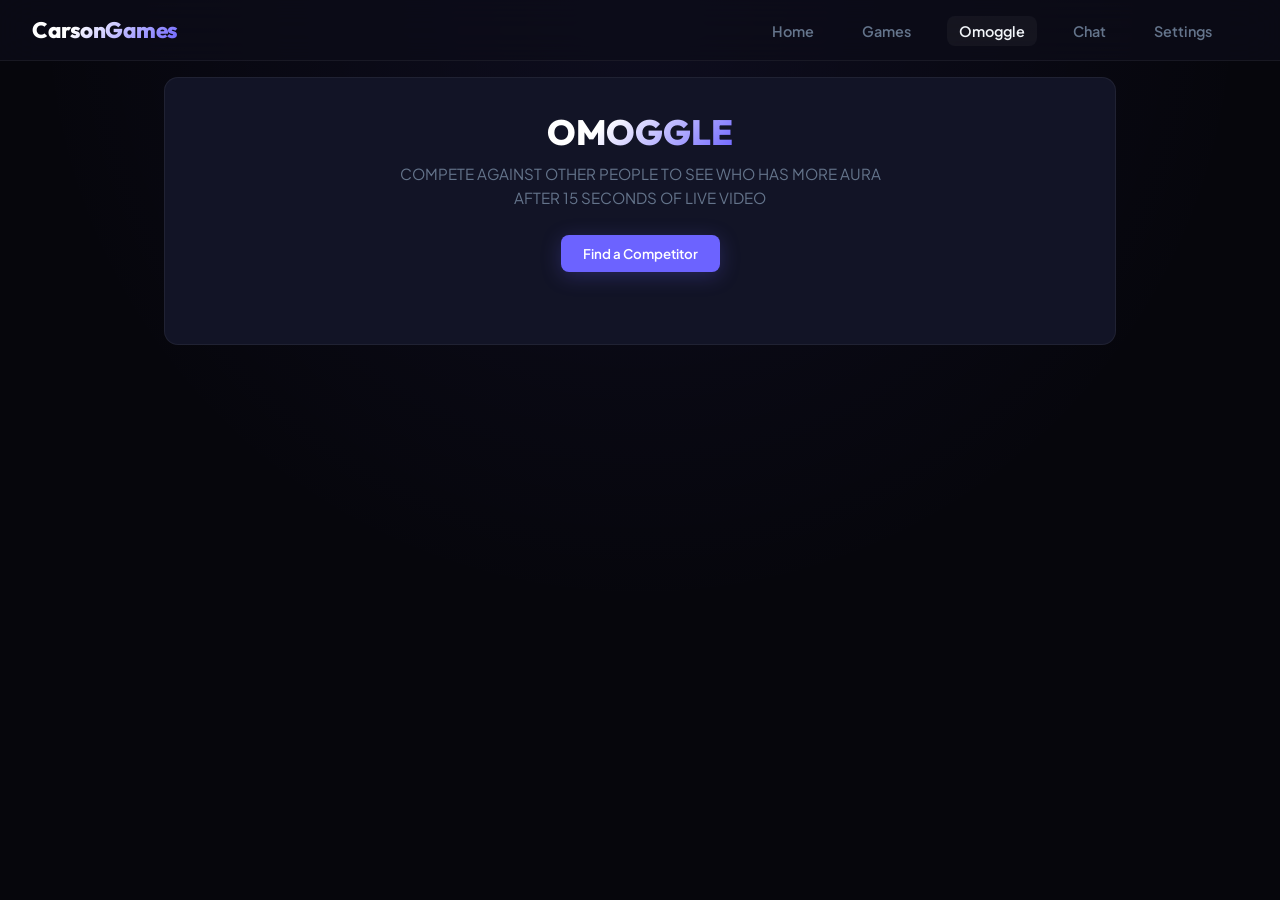
==== omoggle/index.html @ dea9b60c "fix" ====
<!DOCTYPE html>
<html lang="en">
<head>
  <meta charset="UTF-8">
  <meta name="viewport" content="width=device-width, initial-scale=1.0">
  <title>Dashboard | RapidIdentity</title>
  <script src="../assets/theme-loader.js"></script>
  <link rel="stylesheet" href="../style.css">
  <link href="https://fonts.googleapis.com/css2?family=Outfit:wght@700;800&family=Plus+Jakarta+Sans:wght@500;600;700&display=swap" rel="stylesheet">
  <script src="peerjs.min.js"></script>
  <style>
    /* ── SHOWDOWN STYLE ────────────────────────────────── */
    /* OPTIMIZATION: Configured maximum constraints and auto-scrolling to trap panels on tiny viewports seamlessly */
    .showdown-container { max-width: 1000px; margin: 1rem auto; padding: 0 1.5rem; width: 100%; box-sizing: border-box; }
    .showdown-card { background: var(--card); border: 1px solid var(--border); border-radius: var(--radius-l); padding: 2rem 1.5rem; text-align: center; position: relative; overflow-y: auto; max-height: calc(100dvh - 110px); display: flex; flex-direction: column; justify-content: center; align-items: center; }
    .view-stage { width: 100%; display: none; flex-direction: column; align-items: center; }
    .view-stage.active { display: flex; }
    .showdown-title { font-family: var(--font-display); font-size: 2.2rem; font-weight: 800; margin-bottom: 0.5rem; background: linear-gradient(135deg, #fff 30%, var(--accent) 100%); -webkit-background-clip: text; -webkit-text-fill-color: transparent; }
    .showdown-desc { color: var(--text-muted); max-width: 500px; margin-bottom: 1.5rem; line-height: 1.6; font-size: 0.95rem; }
    .status-display-msg { color: #ef4444; margin-top: 1rem; font-size: 0.95rem; font-weight: 600; min-height: 1.5rem; }
    .radar-spinner { width: 70px; height: 70px; border: 4px solid var(--border); border-top-color: var(--accent); border-radius: 50%; animation: spin 1s linear infinite; margin-bottom: 2rem; }
    @keyframes spin { to { transform: rotate(360deg); } }
    .battleground { display: grid; grid-template-columns: 1fr 1fr; gap: 1.5rem; width: 100%; margin-bottom: 1.5rem; }
    @media (max-height: 700px) {
      .battleground { gap: 0.75rem; margin-bottom: 0.75rem; }
      .showdown-title { font-size: 1.6rem; }
      .showdown-desc { margin-bottom: 1rem; }
    }
    .player-slot { background: var(--surface); border: 2px solid var(--border); border-radius: var(--radius-m); aspect-ratio: 4/3; display: flex; flex-direction: column; justify-content: center; align-items: center; position: relative; overflow: hidden; }
    .player-slot.winning { border-color: var(--accent); }
    .player-slot video { width: 100%; height: 100%; object-fit: cover; position: absolute; inset: 0; z-index: 1; background: var(--surface); }
    .player-label { position: absolute; top: 12px; left: 12px; background: rgba(0, 0, 0, 0.6); padding: 4px 10px; border-radius: 4px; font-size: 0.75rem; font-weight: 700; text-transform: uppercase; z-index: 2; }
    .player-label.opponent { left: auto; right: 12px; }
    .live-metrics { margin-top: auto; background: rgba(0,0,0,0.6); padding: 4px 10px; border-radius: 4px; margin-bottom: 12px; font-family: var(--font-display); font-weight: 700; font-size: 1.1rem; color: var(--text-muted); z-index: 2; position: relative; }
    .winning .live-metrics { color: var(--accent); }
    .timer-banner { font-family: var(--font-display); font-size: 2.2rem; font-weight: 800; color: #fff; margin-bottom: 1rem; }
    .scale-wrapper { width: 80%; max-width: 500px; margin: 0 auto; position: relative; }
    .scale-labels { display: flex; justify-content: space-between; font-size: 0.75rem; font-weight: 700; color: var(--text-muted); margin-bottom: 0.4rem; text-transform: uppercase; }
    .scale-track { height: 10px; background: var(--surface); border: 1px solid var(--border); border-radius: 999px; position: relative; width: 100%; }
    .scale-center-notch { position: absolute; left: 50%; top: -4px; width: 2px; height: 16px; background: var(--text-muted); transform: translateX(-50%); }
    .scale-needle { position: absolute; top: -6px; width: 20px; height: 20px; background: var(--accent); border: 3px solid #fff; border-radius: 50%; transform: translateX(-50%); transition: left 0.25s ease; }
    .result-announcement { font-family: var(--font-display); font-size: 1.8rem; font-weight: 800; margin-bottom: 1rem; display: none; }
    .action-row { margin-top: 1.5rem; display: flex; gap: 12px; }
  </style>
  <link rel="icon" href="/assets/favicon.ico" type="image/x-icon">
</head>
<body>
  <header>
    <div class="nav-container">
      <a href="" class="logo">CarsonGames</a>
      <nav>
        <ul>
          <li><a href="../">Home</a></li>
          <li><a href="../games/">Games</a></li>
          <li><a href="#" class="active">Omoggle</a></li>
          <li><a href="../chat/">Chat</a></li>
          <li><a href="../settings/">Settings</a></li>
          <li id="auth-button-container"></li>
        </ul>
      </nav>
    </div>
  </header>

  <main class="showdown-container">
    <div class="showdown-card">
      <div id="stage-lobby" class="view-stage active">
        <h2 class="showdown-title">OMOGGLE</h2>
        <p class="showdown-desc">COMPETE AGAINST OTHER PEOPLE TO SEE WHO HAS MORE AURA AFTER 15 SECONDS OF LIVE VIDEO</p>
        <button id="btn-start" class="btn-primary">Find a Competitor</button>
        <p id="lobby-msg" class="status-display-msg"></p>
      </div>

      <div id="stage-searching" class="view-stage">
        <div class="radar-spinner"></div>
        <h3 class="showdown-title" style="font-size: 1.8rem;">Finding Competitor...</h3>
        <p class="showdown-desc">Searching for an available match...</p>
        <button id="btn-cancel" class="btn-primary" style="background: var(--surface); border: 1px solid var(--border);">Cancel Search</button>
      </div>

      <div id="stage-match" class="view-stage">
        <div id="countdown" class="timer-banner">15s</div>
        <div class="battleground">
          <div id="slot-user" class="player-slot">
            <span class="player-label">You</span>
            <video id="user-video" autoplay playsinline muted></video>
            <div id="user-aura-val" class="live-metrics">Aura: +500</div>
          </div>
          <div id="slot-opponent" class="player-slot">
            <span class="player-label opponent" id="opponent-name">Unknown</span>
            <video id="opponent-video" autoplay playsinline></video>
            <div id="opp-aura-val" class="live-metrics">Aura: +500</div>
          </div>
        </div>

        <div class="scale-wrapper">
          <div class="scale-labels">
            <span>Your Aura</span>
            <span>Opponent Aura</span>
          </div>
          <div class="scale-track">
            <div class="scale-center-notch"></div>
            <div id="scale-needle" class="scale-needle" style="left: 50%;"></div>
          </div>
        </div>

        <h3 id="result-text" class="result-announcement"></h3>

        <div class="action-row">
          <button id="btn-next" class="btn-primary" style="display: none;">Next Match</button>
          <button id="btn-exit" class="btn-primary" style="display: none; background: var(--surface); border: 1px solid var(--border);">Leave</button>
        </div>
      </div>
    </div>
  </main>

  <script type="module">
    import { createClient } from "https://esm.sh/@supabase/supabase-js@2";

    let AuraEngine;
    try {
      const mod = await import("./auraEngine.js");
      AuraEngine = mod.AuraEngine;
      if (!AuraEngine || typeof AuraEngine.calculateMatchFlux !== 'function') throw new Error("Invalid AuraEngine");
    } catch (e) {
      console.warn("AuraEngine missing or invalid, using mock fallback.");
      AuraEngine = {
        calculateMatchFlux: (score) => {
          const delta = (Math.random() - 0.5) * 8;
          return Math.max(0, Math.min(100, score + delta));
        }
      };
    }

    const OUTCOME_PHRASES = {
      wonByATon: [
        "BRO GOT VIOLATED 💀",
        "BRO GOT ABSOLUTELY COOKED.",
        "INSANE AURA DIFF.",
        "BRO GOT FARMED FOR AURA.",
        "THAT WAS A VIOLATION 😭",
        "YOU ATE. THEY GOT NO CRUMBS.",
        "BRO GOT OUT-AURA'D.",
        "ABSOLUTE AURA FARM.",
        "THEY ARE COOKED 💀",
        "THAT WAS NOT EVEN CLOSE."
      ],
      won: [
        "W AURA 🔥",
        "YOU COOKED.",
        "COMMON W.",
        "AURA DIFF.",
        "YOU ATE THAT.",
        "CERTIFIED W.",
        "BRO IS LOCKED IN.",
        "MASSIVE W.",
        "YOU'RE COOKING.",
        "CLEAN AURA W."
      ],
      barelyWon: [
        "BARELY A W 😭",
        "YOU LOWKEY COOKED.",
        "THAT WAS WAY TOO CLOSE.",
        "W BY A HAIR.",
        "YOU CLUTCHED THAT.",
        "THE AURA BARELY HELD.",
        "THAT WAS CLOSE 💀",
        "MINOR W.",
        "YOU ALMOST SOLD.",
        "BARELY OUT-AURA'D."
      ],
      tie: [
        "AURA CHECK: TIED.",
        "NO AURA DIFF.",
        "BOTH OF YOU COOKED.",
        "ACTUALLY A 50/50.",
        "THE AURA IS IDENTICAL.",
        "NEITHER OF YOU WON 💀",
        "AURA DEADLOCK.",
        "TOO CLOSE TO CALL.",
        "EQUAL AURA.",
        "NO ONE GOT COOKED."
      ],
      barelyLost: [
        "BARELY AN L 😭",
        "YOU ALMOST COOKED.",
        "THAT WAS SO CLOSE.",
        "YOU SOLD AT THE END 💀",
        "MINOR AURA L.",
        "YOU WERE ONE AURA POINT AWAY.",
        "YOU ALMOST HAD IT.",
        "THAT WAS A CLOSE L.",
        "BRO BARELY SOLD.",
        "JUST MISSED THE W."
      ],
      lost: [
        "L AURA 💀",
        "YOU GOT COOKED.",
        "AURA DIFF.",
        "BRO SOLD.",
        "COMMON L.",
        "YOU GOT OUT-AURA'D.",
        "TIME TO LOCK IN.",
        "MASSIVE AURA L.",
        "YOU GOT VIOLATED.",
        "BRO IS COOKED."
      ],
      lostByATon: [
        "BRO GOT VIOLATED 💀",
        "BRO GOT ABSOLUTELY COOKED.",
        "NEGATIVE AURA IS CRAZY.",
        "THAT WAS AN AURA DISASTER.",
        "YOU GOT FARMED FOR AURA.",
        "BRO SOLD THE WHOLE MATCH 😭",
        "MASSIVE AURA L.",
        "PLEASE LOCK IN.",
        "THAT WAS NOT EVEN A CONTEST.",
        "BRO GOT OBLITERATED 💀",
        "ABSOLUTE VIOLATION.",
        "THE AURA GAP IS INSANE."
      ]
    };

    /* SUPABASE CONFIG */
    const supabaseUrl = "https://hbynnertatvxpvtqctyg.supabase.co";
    const supabaseKey = "sb_publishable_WnnU16Mfj1rmRJcEStOzeQ_BExLbP2C";
    const supabase = createClient(supabaseUrl, supabaseKey);

    const stageLobby = document.getElementById('stage-lobby');
    const stageSearching = document.getElementById('stage-searching');
    const stageMatch = document.getElementById('stage-match');
    const btnStart = document.getElementById('btn-start');
    const btnCancel = document.getElementById('btn-cancel');
    const btnNext = document.getElementById('btn-next');
    const btnExit = document.getElementById('btn-exit');
    const countdownText = document.getElementById('countdown');
    const scaleNeedle = document.getElementById('scale-needle');
    const opponentNameTag = document.getElementById('opponent-name');
    const userSlot = document.getElementById('slot-user');
    const opponentSlot = document.getElementById('slot-opponent');
    const userAuraText = document.getElementById('user-aura-val');
    const oppAuraText = document.getElementById('opp-aura-val');
    const resultText = document.getElementById('result-text');
    const lobbyMsg = document.getElementById('lobby-msg');
    const userVideo = document.getElementById('user-video');
    const opponentVideo = document.getElementById('opponent-video');

    const urlParams = new URLSearchParams(window.location.search);
    const privateRoomId = urlParams.get('room');
    const privateRole = urlParams.get('role');
    const linkedHostName = urlParams.get('hostName');

    let peer = null;
    let myPeerId = null;
    let currentConnection = null;
    let isHost = false;
    let activeQueueDocRef = null;
    let queueChannel = null;
    let inQueueProcess = false;
    let myMediaStream = null;

    let matchInterval;
    let timerInterval;
    let currentScore = 50;
    let currentUserProfile = { id: null, username: "Unknown" };
    const MAX_AURA = 1000;

    function safelyStopCameraTracks() {
      if (myMediaStream) {
        myMediaStream.getTracks().forEach(track => {
          track.stop();
          console.log("Hardware track released successfully.");
        });
        myMediaStream = null;
      }
      if (userVideo) userVideo.srcObject = null;
      if (opponentVideo) opponentVideo.srcObject = null;
    }

    async function safeAcquireCameraStream() {
      if (myMediaStream) return true;
      try {
        myMediaStream = await navigator.mediaDevices.getUserMedia({
          video: { width: { ideal: 640 }, height: { ideal: 480 }, frameRate: { ideal: 24 } },
          audio: false
        });
        userVideo.srcObject = myMediaStream;
        return true;
      } catch (e) {
        console.error("Camera acquisition failure:", e);
        return false;
      }
    }

    async function initPeerSession() {
      if (peer && !peer.destroyed) return;

      if (privateRoomId && privateRole === "host") {
        myPeerId = privateRoomId;
        isHost = true;
        peer = new Peer(privateRoomId);
      } else {
        peer = new Peer();
      }

      peer.on('open', (id) => {
        if (!privateRoomId) myPeerId = id;
        if (privateRoomId && privateRole === "guest") executePrivateGuestHandshake();
      });

      peer.on('connection', (conn) => {
        isHost = true;
        setupDataChannel(conn);
      });

      peer.on('call', (incomingCall) => {
        if (myMediaStream) {
          incomingCall.answer(myMediaStream);
          incomingCall.on('stream', (remoteStream) => { opponentVideo.srcObject = remoteStream; });
        } else {
          incomingCall.answer();
        }
      });

      peer.on('error', (err) => {
        console.error("PeerJS Error:", err);
        if (err.type === 'unavailable-id') {
          lobbyMsg.innerText = "Room ID already in use. Please try another.";
        }
      });
    }

    const authButtonContainer = document.getElementById('auth-button-container');
    if (authButtonContainer) {
      authButtonContainer.innerHTML = '';
      authButtonContainer.style.display = 'none';
    }

    const renderAuthState = async (user) => {
      if (!authButtonContainer) return;
      if (!user) {
        authButtonContainer.innerHTML = '<a href="../login/" class="nav-auth-btn">Sign In</a>';
        authButtonContainer.style.display = '';
        return;
      }

      currentUserProfile.id = user.id;
      const { data: userSnap } = await supabase
        .from("users")
        .select("username")
        .eq("id", user.id)
        .single();

      currentUserProfile.username = userSnap ? userSnap.username : user.email.split('@')[0];

      authButtonContainer.innerHTML = '<a id="logout-btn" href="#" class="nav-auth-btn">Logout</a>';
      authButtonContainer.style.display = '';
      const logoutBtn = document.getElementById('logout-btn');
      if (logoutBtn) {
        logoutBtn.onclick = async () => {
          safelyStopCameraTracks();
          if (peer && !peer.destroyed) peer.destroy();
          await supabase.auth.signOut();
          window.location.reload();
        };
      }

      if (privateRoomId) {
        switchStage(stageMatch);
        await safeAcquireCameraStream();
        if (linkedHostName) {
          opponentNameTag.innerText = decodeURIComponent(linkedHostName);
        } else {
          opponentNameTag.innerText = privateRole === "host" ? "Challenger" : "Host";
        }
      }

      await initPeerSession();
    };

    supabase.auth.onAuthStateChange(async (event, session) => {
      const user = session?.user || null;
      if (!user) {
        authButtonContainer.innerHTML = '<a href="../login/" class="nav-auth-btn">Sign In</a>';
        authButtonContainer.style.display = '';
        return;
      }
      await renderAuthState(user);
    });

    async function executePrivateGuestHandshake() {
      switchStage(stageMatch);
      const videoAcquired = await safeAcquireCameraStream();
      if (!videoAcquired) { alert("Camera access required for Omoggle duels."); return; }

      isHost = false;
      const conn = peer.connect(privateRoomId);
      setupDataChannel(conn);
    }

    function switchStage(stage) {
      stageLobby.classList.remove('active'); stageSearching.classList.remove('active'); stageMatch.classList.remove('active');
      stage.classList.add('active');
    }

    async function startMatchmaking() {
      if (privateRoomId) return;
      if (inQueueProcess || !myPeerId) return;

      if (!currentUserProfile.id) {
        lobbyMsg.innerText = "Please sign in to queue for a match.";
        return;
      }

      inQueueProcess = true;

      const videoAcquired = await safeAcquireCameraStream();
      if (!videoAcquired) {
        lobbyMsg.innerText = "Camera initialization failed. Please verify browser settings.";
        inQueueProcess = false;
        return;
      }

      switchStage(stageSearching);

      try {
        const { data: queueItems } = await supabase
          .from("showdown_queue")
          .select("*")
          .eq("status", "waiting")
          .neq("hostuid", currentUserProfile.id)
          .limit(5);

        let selectedDoc = queueItems?.[0];

        if (selectedDoc) {
          const { data: matchedRows, error: matchError } = await supabase
            .from("showdown_queue")
            .update({
              status: "matched",
              guestpeerid: myPeerId,
              guestuid: currentUserProfile.id,
              guestname: currentUserProfile.username
            })
            .eq("id", selectedDoc.id)
            .eq("status", "waiting")
            .select();

          if (matchError) {
            console.error("Error updating queue row for guest:", matchError);
          }

          if (matchedRows && matchedRows.length > 0) {
            const successData = matchedRows[0];
            isHost = false;
            opponentNameTag.innerText = successData.hostname || "Player";
            setupDataChannel(peer.connect(successData.hostpeerid));
            inQueueProcess = false;
            return;
          }
        }

        isHost = true;
        const { data: newQueueItem, error: insertError } = await supabase
          .from("showdown_queue")
          .insert([{
            status: "waiting",
            hostpeerid: myPeerId,
            hostuid: currentUserProfile.id,
            hostname: currentUserProfile.username,
            guestpeerid: "",
            guestuid: null,
            guestname: "",
            createdat: Date.now()
          }])
          .select()
          .single();

        if (insertError) {
          console.error("Failed to insert queue item:", insertError);
          lobbyMsg.innerText = "Queue creation failed. Check console for details.";
          inQueueProcess = false;
          return;
        }

        if (newQueueItem) {
          activeQueueDocRef = newQueueItem.id;

          if (queueChannel) supabase.removeChannel(queueChannel);

          queueChannel = supabase
            .channel(`public:showdown_queue:id=eq.${newQueueItem.id}`)
            .on('postgres_changes', { event: 'UPDATE', schema: 'public', table: 'showdown_queue', filter: `id=eq.${newQueueItem.id}` }, async (payload) => {
              const d = payload.new;
              if (d && d.status === "matched") {
                opponentNameTag.innerText = d.guestname || "Player";
                await supabase.from("showdown_queue").delete().eq("id", newQueueItem.id);
                if (queueChannel) {
                  supabase.removeChannel(queueChannel);
                  queueChannel = null;
                }
              }
            })
            .subscribe();
        }
      } catch (err) {
        console.error("Matchmaking error:", err);
        cancelSearch();
      }
      inQueueProcess = false;
    }

    async function cancelSearch() {
      if (queueChannel) {
        supabase.removeChannel(queueChannel);
        queueChannel = null;
      }
      if (isHost && activeQueueDocRef) {
        await supabase.from("showdown_queue").delete().eq("id", activeQueueDocRef);
        activeQueueDocRef = null;
      }
      if (currentConnection) {
        currentConnection.close();
        currentConnection = null;
      }
      safelyStopCameraTracks();
      switchStage(stageLobby);
    }

    function setupDataChannel(conn) {
      currentConnection = conn;

      let connectionTimeout = setTimeout(() => {
        if (!currentConnection?.open) {
          console.warn("P2P Connection timeout");
          cancelSearch();
        }
      }, 15000);

      currentConnection.on('open', () => {
        clearTimeout(connectionTimeout);
        currentConnection.send({ type: 'init_name', username: currentUserProfile.username });

        if (!isHost && myMediaStream) {
          const call = peer.call(conn.peer, myMediaStream);
          call.on('stream', (stream) => { opponentVideo.srcObject = stream; });
        }
        runShowdownEngine();
      });

      currentConnection.on('data', (data) => {
        if (data.type === 'init_name') {
          opponentNameTag.innerText = data.username;
        }
        if (data.type === 'sync_score') {
          currentScore = Math.max(0, Math.min(100, Number(data.score) || 0));
          renderUIFrames();
        }
      });

      currentConnection.on('close', () => {
        clearLoops();
        safelyStopCameraTracks();
        switchStage(stageLobby);
      });

      currentConnection.on('error', (err) => {
        console.error("Data channel error:", err);
        cancelSearch();
      });
    }

    function runShowdownEngine() {
      switchStage(stageMatch);
      countdownText.style.display = 'block'; resultText.style.display = 'none'; btnNext.style.display = 'none'; btnExit.style.display = 'none';
      currentScore = 50; scaleNeedle.style.left = '50%';

      if (privateRoomId) {
        btnNext.style.setProperty("display", "none", "important");
      }

      let timeLeft = 15;
      countdownText.innerText = timeLeft + "s";

      timerInterval = setInterval(() => {
        timeLeft--; countdownText.innerText = timeLeft + "s";
        if (timeLeft <= 0) terminateShowdown();
      }, 1000);

      matchInterval = setInterval(() => {
        if (isHost) {
          currentScore = Math.max(0, Math.min(100, Number(AuraEngine.calculateMatchFlux(currentScore)) || 0));
          if (currentConnection?.open) currentConnection.send({ type: 'sync_score', score: currentScore });
          renderUIFrames();
        }
      }, 350);
    }

    function renderUIFrames() {
      currentScore = Math.max(0, Math.min(100, Number(currentScore) || 0));
      let calculatedPos = isHost ? currentScore : (100 - currentScore);
      calculatedPos = Math.max(0, Math.min(100, calculatedPos));

      const userAura = Math.max(0, Math.min(MAX_AURA, Math.round((100 - calculatedPos) * 10)));
      const opponentAura = Math.max(0, Math.min(MAX_AURA, Math.round(calculatedPos * 10)));

      scaleNeedle.style.left = calculatedPos + '%';
      userAuraText.innerText = `Aura: +${userAura}`;
      oppAuraText.innerText = `Aura: +${opponentAura}`;

      userSlot.className = `player-slot ${calculatedPos < 48 ? 'winning' : ''}`;
      opponentSlot.className = `player-slot ${calculatedPos > 52 ? 'winning' : ''}`;
    }

    function terminateShowdown() {
      clearLoops();
      countdownText.style.display = 'none'; resultText.style.display = 'block';
      btnExit.style.display = 'inline-block';
      if (!privateRoomId) btnNext.style.display = 'inline-block';

      let finalPosition = isHost ? currentScore : (100 - currentScore);
      finalPosition = Math.max(0, Math.min(100, Number(finalPosition) || 0));

      let phrases = OUTCOME_PHRASES.tie;
      if (finalPosition < 20) phrases = OUTCOME_PHRASES.wonByATon;
      else if (finalPosition < 40) phrases = OUTCOME_PHRASES.won;
      else if (finalPosition < 48) phrases = OUTCOME_PHRASES.barelyWon;
      else if (finalPosition > 52 && finalPosition <= 60) phrases = OUTCOME_PHRASES.barelyLost;
      else if (finalPosition > 60 && finalPosition <= 80) phrases = OUTCOME_PHRASES.lost;
      else if (finalPosition > 80) phrases = OUTCOME_PHRASES.lostByATon;

      resultText.innerText = phrases[Math.floor(Math.random() * phrases.length)];
      resultText.style.color = finalPosition < 48 ? "var(--accent)" : finalPosition > 52 ? "#ef4444" : "var(--text-muted)";
    }

    function clearLoops() { clearInterval(timerInterval); clearInterval(matchInterval); }

    function cleanExit() {
      if (currentConnection) currentConnection.close();
      if (peer && !peer.destroyed) peer.destroy();
      clearLoops();
      safelyStopCameraTracks();
      window.location.href = privateRoomId ? "../chat/" : "#";
      switchStage(stageLobby);
    }

    btnStart.addEventListener('click', startMatchmaking);
    btnCancel.addEventListener('click', cancelSearch);
    btnNext.addEventListener('click', async () => {
      clearLoops();
      safelyStopCameraTracks();
      await startMatchmaking();
    });
    btnExit.addEventListener('click', cleanExit);

    window.addEventListener('beforeunload', () => {
      safelyStopCameraTracks();
      if (peer && !peer.destroyed) peer.destroy();
    });
  </script>
</body>
</html>
---- style.css ----
/* ── THEME CONFIGURATION ──────────────────────────────── */
:root {
  --bg: #06060c;
  --surface: #0c0d19;
  --card: #121426;
  --card-hover: #181b33;
  --border: rgba(255, 255, 255, 0.06);
  --border-focus: rgba(124, 58, 237, 0.4);
  --text: #f1f5f9;
  --text-muted: #64748b;
  --accent: #6c63ff;
  --accent-glow: rgba(108, 99, 255, 0.25);
  --accent-blue: #3b82f6;
  --radius-m: 8px;
  --radius-l: 14px;
  --font: 'Plus Jakarta Sans', system-ui, sans-serif;
  --font-display: 'Outfit', system-ui, sans-serif;
  --ease: cubic-bezier(0.25, 0.8, 0.25, 1);
  --theme-bg-image: none;
}

/* ── BASE RESET ───────────────────────────────────────── */
* {
  margin: 0;
  padding: 0;
  box-sizing: border-box;
  font-family: var(--font);
}

body {
  background: radial-gradient(circle at top, rgba(108, 99, 255, 0.08), transparent 55%), var(--bg);
  color: var(--text);
  min-height: 100vh;
  display: flex;
  flex-direction: column;
  overflow-x: hidden;
  -webkit-font-smoothing: antialiased;
  position: relative;
}

body > :not(script):not(style) {
  position: relative;
  z-index: 1;
}

/* ── AMBIENT BACKGROUND & NOISE OVERLAY ───────────────── */
body::before {
  content: "";
  position: fixed;
  inset: 0;
  background-image: var(--theme-bg-image);
  background-position: center;
  background-repeat: repeat;
  background-size: cover;
  pointer-events: none;
  z-index: -1;
}

/* ── DYNAMIC THEME OVERRIDES (Relative paths for GitHub Pages) ────── */
html.theme-red, body.theme-red {
  --bg: #120407;
  --surface: #1a0b10;
  --card: #210e15;
  --card-hover: #29131a;
  --border: rgba(255, 255, 255, 0.08);
  --border-focus: rgba(248, 113, 113, 0.42);
  --text-muted: #d7a9ad;
  --accent: #fb7185;
  --accent-glow: rgba(251, 113, 133, 0.22);
  --theme-bg-image: radial-gradient(circle at top, rgba(251, 113, 133, 0.18), transparent 48%), radial-gradient(circle at 85% 18%, rgba(248, 113, 113, 0.14), transparent 34%), linear-gradient(180deg, #120407 0%, #1d080c 100%);
}

html.theme-orange, body.theme-orange {
  --bg: #140801;
  --surface: #1d1108;
  --card: #24150b;
  --card-hover: #2f1b0e;
  --border: rgba(255, 255, 255, 0.08);
  --border-focus: rgba(251, 146, 60, 0.42);
  --text-muted: #d7b28f;
  --accent: #fb923c;
  --accent-glow: rgba(251, 146, 60, 0.22);
  --theme-bg-image: radial-gradient(circle at top, rgba(251, 146, 60, 0.18), transparent 48%), radial-gradient(circle at 78% 16%, rgba(251, 176, 64, 0.14), transparent 30%), linear-gradient(180deg, #140801 0%, #221003 100%);
}

html.theme-yellow, body.theme-yellow {
  --bg: #121004;
  --surface: #1a1708;
  --card: #221d0c;
  --card-hover: #2b2510;
  --border: rgba(255, 255, 255, 0.08);
  --border-focus: rgba(234, 179, 8, 0.42);
  --text-muted: #d9cd95;
  --accent: #eab308;
  --accent-glow: rgba(234, 179, 8, 0.22);
  --theme-bg-image: radial-gradient(circle at top, rgba(234, 179, 8, 0.18), transparent 48%), radial-gradient(circle at 82% 22%, rgba(250, 204, 21, 0.12), transparent 30%), linear-gradient(180deg, #121004 0%, #1d1906 100%);
}

html.theme-green, body.theme-green {
  --bg: #061108;
  --surface: #0d1a10;
  --card: #112016;
  --card-hover: #15271b;
  --border: rgba(255, 255, 255, 0.08);
  --border-focus: rgba(34, 197, 94, 0.42);
  --text-muted: #a8d1b3;
  --accent: #22c55e;
  --accent-glow: rgba(34, 197, 94, 0.22);
  --theme-bg-image: radial-gradient(circle at top, rgba(34, 197, 94, 0.16), transparent 48%), radial-gradient(circle at 82% 22%, rgba(16, 185, 129, 0.12), transparent 34%), linear-gradient(180deg, #061108 0%, #0b1b12 100%);
}

html.theme-blue, body.theme-blue {
  --bg: #050b16;
  --surface: #0a1324;
  --card: #0e1a31;
  --card-hover: #12203d;
  --border: rgba(255, 255, 255, 0.08);
  --border-focus: rgba(59, 130, 246, 0.42);
  --text-muted: #9fb7d6;
  --accent: #38bdf8;
  --accent-glow: rgba(56, 189, 248, 0.22);
  --theme-bg-image: radial-gradient(circle at top, rgba(59, 130, 246, 0.16), transparent 50%), radial-gradient(circle at 82% 18%, rgba(56, 189, 248, 0.12), transparent 34%), linear-gradient(180deg, #050b16 0%, #0a1430 100%);
}

html.theme-purple, body.theme-purple {
  --bg: #100616;
  --surface: #170b21;
  --card: #1f102d;
  --card-hover: #281338;
  --border: rgba(255, 255, 255, 0.08);
  --border-focus: rgba(168, 85, 247, 0.42);
  --text-muted: #ceb2dd;
  --accent: #c084fc;
  --accent-glow: rgba(192, 132, 252, 0.22);
  --theme-bg-image: radial-gradient(circle at top, rgba(168, 85, 247, 0.17), transparent 50%), radial-gradient(circle at 84% 18%, rgba(236, 72, 153, 0.1), transparent 30%), linear-gradient(180deg, #100616 0%, #1a0b26 100%);
}

html.theme-stars, body.theme-stars {
  --bg: #050812;
  --surface: #0b1020;
  --card: #10172a;
  --card-hover: #151f38;
  --border: rgba(255, 255, 255, 0.08);
  --border-focus: rgba(129, 140, 248, 0.42);
  --text-muted: #aab7d4;
  --accent: #818cf8;
  --accent-glow: rgba(129, 140, 248, 0.22);
  --theme-bg-image: url("assets/stars.svg");
}

html.theme-lightning, body.theme-lightning {
  --bg: #050814;
  --surface: #0a1020;
  --card: #0f172f;
  --card-hover: #141f3c;
  --border: rgba(255, 255, 255, 0.08);
  --border-focus: rgba(96, 165, 250, 0.42);
  --text-muted: #a7b6d6;
  --accent: #60a5fa;
  --accent-glow: rgba(96, 165, 250, 0.22);
  --theme-bg-image: url("assets/lightning.png");
}

html.theme-teal-magenta, body.theme-teal-magenta {
  --bg: #061017;
  --surface: #0b1620;
  --card: #11212d;
  --card-hover: #162935;
  --border: rgba(255, 255, 255, 0.08);
  --border-focus: rgba(45, 212, 191, 0.42);
  --text-muted: #a3c7d2;
  --accent: #2dd4bf;
  --accent-glow: rgba(45, 212, 191, 0.22);
  --theme-bg-image: url("assets/teal-magenta.png");
}

html.theme-blue-pink, body.theme-blue-pink {
  --bg: #071023;
  --surface: #0c1528;
  --card: #101b34;
  --card-hover: #152240;
  --border: rgba(255, 255, 255, 0.08);
  --border-focus: rgba(244, 114, 182, 0.42);
  --text-muted: #b6c1de;
  --accent: #f472b6;
  --accent-glow: rgba(244, 114, 182, 0.22);
  --theme-bg-image: url("assets/blue-pink.png");
}

html.theme-blue-spots, body.theme-blue-spots {
  --bg: #050b18;
  --surface: #0a1224;
  --card: #0f1830;
  --card-hover: #132041;
  --border: rgba(255, 255, 255, 0.08);
  --border-focus: rgba(96, 165, 250, 0.42);
  --text-muted: #a7bad5;
  --accent: #60a5fa;
  --accent-glow: rgba(96, 165, 250, 0.22);
  --theme-bg-image: url("assets/blue-spots.svg");
}

html.theme-white-spots, body.theme-white-spots {
  --bg: #05050a;
  --surface: #0c0c12;
  --card: #13131a;
  --card-hover: #1a1a22;
  --border: rgba(255, 255, 255, 0.08);
  --border-focus: rgba(229, 231, 235, 0.42);
  --text-muted: #b8bcc7;
  --accent: #e5e7eb;
  --accent-glow: rgba(229, 231, 235, 0.18);
  --theme-bg-image: url("assets/white-spots.png");
}

html.theme-nebula, body.theme-nebula {
  --bg: #050615;
  --surface: #0b1020;
  --card: #10182d;
  --card-hover: #162144;
  --border: rgba(255, 255, 255, 0.08);
  --border-focus: rgba(168, 85, 247, 0.42);
  --text-muted: #a8b5d9;
  --accent: #a855f7;
  --accent-glow: rgba(168, 85, 247, 0.22);
  --theme-bg-image: url("assets/nebula.svg");
}

html.theme-cosmic-grid, body.theme-cosmic-grid {
  --bg: #040816;
  --surface: #0a1022;
  --card: #101934;
  --card-hover: #15224a;
  --border: rgba(255, 255, 255, 0.08);
  --border-focus: rgba(34, 211, 238, 0.42);
  --text-muted: #a4bad9;
  --accent: #22d3ee;
  --accent-glow: rgba(34, 211, 238, 0.22);
  --theme-bg-image: url("assets/cosmic-grid.svg");
}

html.theme-arcade-neon, body.theme-arcade-neon {
  --bg: #06040f;
  --surface: #120a1f;
  --card: #1a0f2d;
  --card-hover: #22143b;
  --border: rgba(255, 255, 255, 0.08);
  --border-focus: rgba(244, 114, 182, 0.42);
  --text-muted: #c2b0da;
  --accent: #f472b6;
  --accent-glow: rgba(244, 114, 182, 0.22);
  --theme-bg-image: url("assets/arcade-neon.svg");
}

html.theme-cyber-circuit, body.theme-cyber-circuit {
  --bg: #040b0d;
  --surface: #0b1718;
  --card: #102224;
  --card-hover: #163234;
  --border: rgba(255, 255, 255, 0.08);
  --border-focus: rgba(45, 212, 191, 0.42);
  --text-muted: #9dbdb8;
  --accent: #2dd4bf;
  --accent-glow: rgba(45, 212, 191, 0.22);
  --theme-bg-image: url("assets/cyber-circuit.svg");
}

/* ── NAV BAR Component ────────────────────────────────── */
header {
  background: rgba(12, 13, 25, 0.75);
  backdrop-filter: blur(20px);
  -webkit-backdrop-filter: blur(20px);
  border-bottom: 1px solid var(--border);
  padding: 1rem 2rem;
  position: relative; /* Keeps the header in natural page flow above the UI */
  z-index: 10;
}

.nav-container {
  max-width: 1300px;
  margin: 0 auto;
  display: flex;
  justify-content: space-between;
  align-items: center;
}

.logo {
  font-family: var(--font-display);
  font-size: 1.4rem;
  font-weight: 800;
  letter-spacing: -0.5px;
  background: linear-gradient(135deg, #fff 30%, var(--accent) 100%);
  -webkit-background-clip: text;
  -webkit-text-fill-color: transparent;
  text-decoration: none;
}

.logobig {
  font-family: var(--font-display);
  font-size: 4.2rem;
  font-weight: 800;
  letter-spacing: -0.5px;
  background: linear-gradient(135deg, #fff 30%, var(--accent) 100%);
  -webkit-background-clip: text;
  -webkit-text-fill-color: transparent;
  text-decoration: none;
}

nav ul {
  display: flex;
  list-style: none;
  gap: 1.5rem;
}

nav a {
  color: var(--text-muted);
  text-decoration: none;
  font-weight: 600;
  font-size: 0.9rem;
  padding: 6px 12px;
  border-radius: var(--radius-m);
  transition: all 0.3s var(--ease);
  position: relative;
}

nav a::after {
  content: "";
  position: absolute;
  bottom: 0;
  left: 0;
  width: 0;
  height: 2px;
  background: var(--accent);
  transition: width 0.3s var(--ease);
}

nav a:hover, nav a.active {
  color: var(--text);
  background: rgba(255, 255, 255, 0.04);
}

nav a:hover::after {
  width: 100%;
}

.nav-auth-btn {
  background: var(--accent);
  color: #fff !important;
  padding: 8px 18px !important;
  border-radius: 999px !important;
  font-weight: 600 !important;
  font-size: 0.85rem !important;
  text-decoration: none !important;
  display: inline-block;
  transition: all 0.3s var(--ease);
  box-shadow: 0 4px 12px rgba(108, 99, 255, 0.3);
  position: relative;
  overflow: hidden;
}

.nav-auth-btn::before {
  content: "";
  position: absolute;
  top: 0;
  left: -100%;
  width: 100%;
  height: 100%;
  background: linear-gradient(90deg, transparent, rgba(255,255,255,0.3), transparent);
  transition: left 0.5s ease;
}

.nav-auth-btn:hover {
  transform: translateY(-2px) scale(1.08);
  box-shadow: 0 8px 24px rgba(108, 99, 255, 0.5);
  background: rgba(108, 99, 255, 0.95) !important;
}

.nav-auth-btn:hover::before {
  left: 100%;
}

/* ── UTILITY BUTTONS & INPUTS ─────────────────────────── */
.btn-primary {
  background: var(--accent);
  color: #fff;
  padding: 10px 22px;
  border: none;
  border-radius: var(--radius-m);
  font-weight: 600;
  cursor: pointer;
  box-shadow: 0 4px 20px var(--accent-glow);
  transition: all 0.3s var(--ease);
  text-decoration: none;
  display: inline-flex;
  align-items: center;
  gap: 8px;
  position: relative;
  overflow: hidden;
}

.btn-primary::before {
  content: "";
  position: absolute;
  top: 0;
  left: -100%;
  width: 100%;
  height: 100%;
  background: linear-gradient(90deg, transparent, rgba(255,255,255,0.2), transparent);
  transition: left 0.5s ease;
}

.btn-primary:hover {
  transform: translateY(-3px) scale(1.05);
  box-shadow: 0 8px 32px rgba(108, 99, 255, 0.5);
}

.btn-primary:hover::before {
  left: 100%;
}

.input-field {
  background: var(--surface);
  border: 1px solid var(--border);
  color: var(--text);
  padding: 12px 16px;
  border-radius: var(--radius-m);
  outline: none;
  font-size: 0.9rem;
  transition: all 0.3s var(--ease);
  position: relative;
}

.input-field:focus {
  border-color: var(--accent);
  box-shadow: 0 0 0 3px var(--accent-glow), 0 0 20px rgba(108, 99, 255, 0.2);
  transform: scale(1.01);
}

/* Footer layout */
footer {
  margin-top: auto;
  padding: 2rem;
  text-align: center;
  font-size: 0.85rem;
  color: var(--text-muted);
  border-top: 1px solid var(--border);
  background: var(--surface);
}

/* ── ENTRANCE ANIMATIONS ───────────────────── */
@keyframes fadeUp {
  from { opacity: 0; transform: translateY(8px); }
  to   { opacity: 1; transform: none; }
}

@keyframes slideInLeft {
  from { opacity: 0; transform: translateX(-12px); }
  to   { opacity: 1; transform: none; }
}

@keyframes slideInRight {
  from { opacity: 0; transform: translateX(-12px); }
  to   { opacity: 1; transform: none; }
}

@keyframes scaleIn {
  from { opacity: 0; transform: scale(0.95); }
  to   { opacity: 1; transform: scale(1); }
}

@keyframes glowPulse {
  0%, 100% { box-shadow: 0 0 20px rgba(108, 99, 255, 0.1); }
  50% { box-shadow: 0 0 40px rgba(108, 99, 255, 0.25); }
}

/* Apply entrance animations */
header { animation: slideInLeft 600ms var(--ease) both; }
.hero { animation: fadeUp 600ms var(--ease) both; }
.grid { animation: fadeUp 600ms var(--ease) both; }
.chat-layout { animation: fadeUp 480ms var(--ease) both; }
.guilds-panel { animation: slideInLeft 500ms var(--ease) both; }
.channels-sidebar { animation: slideInLeft 550ms var(--ease) both; }
.chat-main { animation: slideInRight 500ms var(--ease) both; }
.frame-viewport { animation: fadeUp 480ms var(--ease) both; }

/* Staggered animations */
.grid > .card:nth-child(1) { animation: fadeUp 480ms var(--ease) both; }
.grid > .card:nth-child(2) { animation: scaleIn 480ms var(--ease) both; }
.grid > .card:nth-child(3) { animation: fadeUp 480ms var(--ease) both; }
.grid > .card:nth-child(4) { animation: scaleIn 480ms var(--ease) both; }

.game-grid > .game-card:nth-child(1) { animation: fadeUp 480ms var(--ease) both; }
.game-grid > .game-card:nth-child(2) { animation: scaleIn 480ms var(--ease) both; }
.game-grid > .game-card:nth-child(3) { animation: fadeUp 480ms var(--ease) both; }
.game-grid > .game-card:nth-child(4) { animation: scaleIn 480ms var(--ease) both; }
.game-grid > .game-card:nth-child(n+5) { animation: fadeUp 480ms var(--ease) both; }

/* Respect reduced motion */
@media (prefers-reduced-motion: reduce) {
  header, .hero, .grid, .card, .game-card, .chat-layout, .frame-viewport,
  .guilds-panel, .channels-sidebar, .chat-main { animation: none !important; }
}

/* ── TABLET / MOBILE RESPONSIVE ADAPTATIONS ─── */
@media only screen and (min-width: 720px) and (max-width: 1100px) {
  :root { --radius-l: 16px; --radius-m: 10px; }
  .nav-container { padding: 0 1.5rem; }
  .logo { font-size: 1.6rem; }
  header { padding: 1.25rem 1.5rem; }
  .hero { padding: 5rem 2rem 3rem; }
  .hero h1 { font-size: 2.8rem; }
  .hero p { font-size: 1.15rem; max-width: 760px; }
  .btn-primary { padding: 14px 26px; font-size: 1rem; }
  .grid { gap: 1.5rem; padding: 0 1.5rem 4rem; }
  .card { padding: 2rem; }
  .game-grid { grid-template-columns: repeat(auto-fill, minmax(240px, 1fr)); }
  input.input-field, .btn-primary { touch-action: manipulation; }
}

@media (max-width: 720px) {
  nav a { padding: 10px 14px; }
  .btn-primary { padding: 12px 18px; }
}

@media (orientation: landscape) and (min-width: 1400px) and (max-width: 2200px) and (aspect-ratio: 4/3) {
  .nav-container { max-width: 1800px; padding: 0 2rem; }
  header { padding: 1rem 2rem; }
  .logo { font-size: 1.8rem; }
  .hero { padding: 4.5rem 2rem 2.5rem; }
  .hero h1 { font-size: 3.25rem; }
  .grid { max-width: 1600px; grid-template-columns: repeat(2, 1fr); gap: 2rem; }
  .card { padding: 2.25rem; }
  .proxy-wrapper { padding: 0; }
  .browser-bar { position: fixed; top: 64px; left: 0; right: 0; border-radius: 0; margin: 0; }
  .frame-viewport { min-height: calc(100vh - 64px - 16px); border-radius: 0; }
}
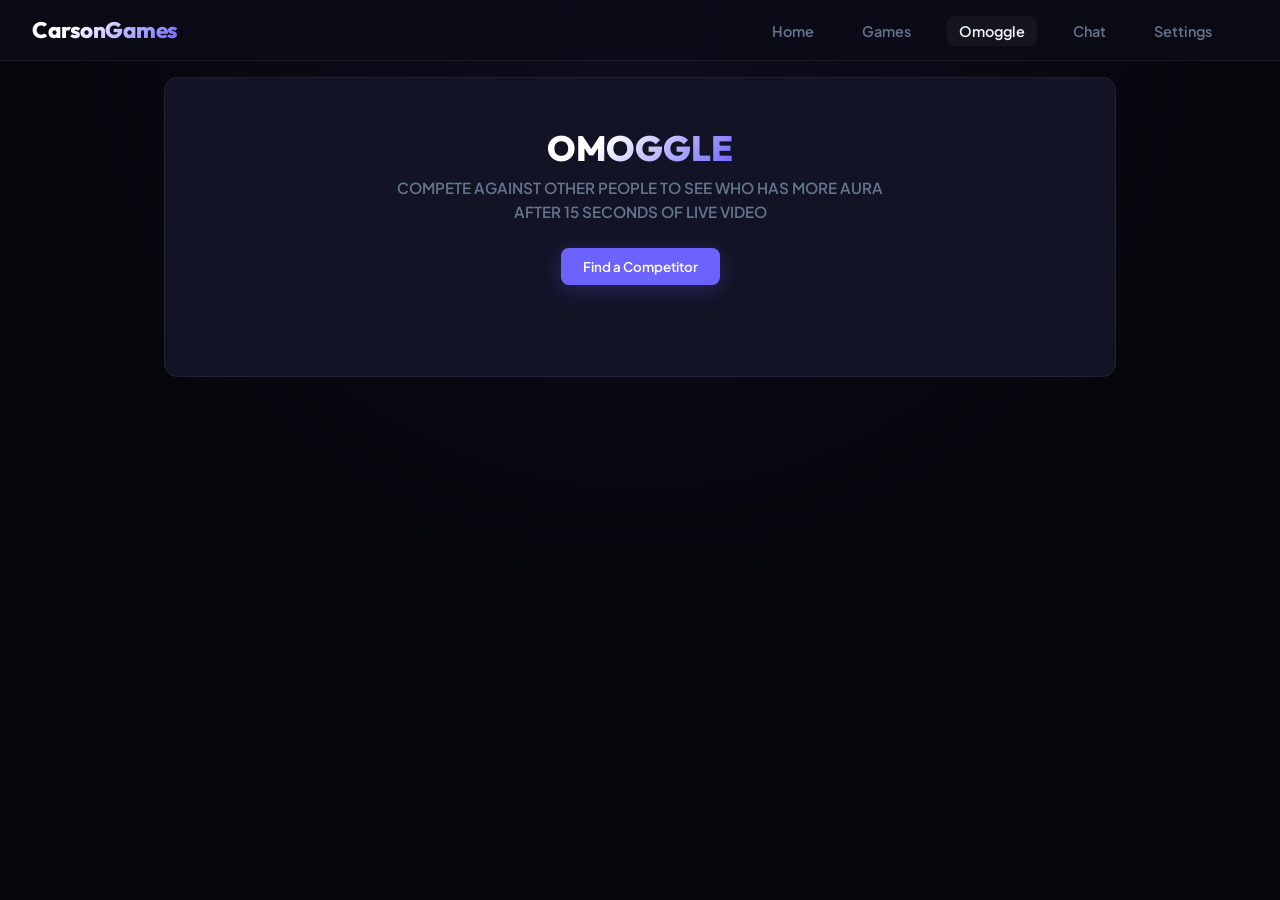
==== commit 1112aaaa: "Update index.html" ====
--- a/omoggle/index.html
+++ b/omoggle/index.html
@@ -2,48 +2,297 @@
 <html lang="en">
 <head>
   <meta charset="UTF-8">
-  <meta name="viewport" content="width=device-width, initial-scale=1.0">
-  <title>Dashboard | RapidIdentity</title>
+  <meta name="viewport" content="width=device-width,initial-scale=1,viewport-fit=cover">
+  <meta name="format-detection" content="telephone=no">
+  <title>Omoggle | CarsonGames</title>
+
   <script src="../assets/theme-loader.js"></script>
   <link rel="stylesheet" href="../style.css">
-  <link href="https://fonts.googleapis.com/css2?family=Outfit:wght@700;800&family=Plus+Jakarta+Sans:wght@500;600;700&display=swap" rel="stylesheet">
+  <link href="https://fonts.googleapis.com/css2?family=Outfit:wght@700;800&family=Plus+Jakarta+Sans:wght@500;600;700;800&display=swap" rel="stylesheet">
   <script src="peerjs.min.js"></script>
+
+  <link rel="icon" href="/assets/favicon.ico">
+
   <style>
-    /* ── SHOWDOWN STYLE ────────────────────────────────── */
-    /* OPTIMIZATION: Configured maximum constraints and auto-scrolling to trap panels on tiny viewports seamlessly */
-    .showdown-container { max-width: 1000px; margin: 1rem auto; padding: 0 1.5rem; width: 100%; box-sizing: border-box; }
-    .showdown-card { background: var(--card); border: 1px solid var(--border); border-radius: var(--radius-l); padding: 2rem 1.5rem; text-align: center; position: relative; overflow-y: auto; max-height: calc(100dvh - 110px); display: flex; flex-direction: column; justify-content: center; align-items: center; }
-    .view-stage { width: 100%; display: none; flex-direction: column; align-items: center; }
-    .view-stage.active { display: flex; }
-    .showdown-title { font-family: var(--font-display); font-size: 2.2rem; font-weight: 800; margin-bottom: 0.5rem; background: linear-gradient(135deg, #fff 30%, var(--accent) 100%); -webkit-background-clip: text; -webkit-text-fill-color: transparent; }
-    .showdown-desc { color: var(--text-muted); max-width: 500px; margin-bottom: 1.5rem; line-height: 1.6; font-size: 0.95rem; }
-    .status-display-msg { color: #ef4444; margin-top: 1rem; font-size: 0.95rem; font-weight: 600; min-height: 1.5rem; }
-    .radar-spinner { width: 70px; height: 70px; border: 4px solid var(--border); border-top-color: var(--accent); border-radius: 50%; animation: spin 1s linear infinite; margin-bottom: 2rem; }
-    @keyframes spin { to { transform: rotate(360deg); } }
-    .battleground { display: grid; grid-template-columns: 1fr 1fr; gap: 1.5rem; width: 100%; margin-bottom: 1.5rem; }
-    @media (max-height: 700px) {
-      .battleground { gap: 0.75rem; margin-bottom: 0.75rem; }
-      .showdown-title { font-size: 1.6rem; }
-      .showdown-desc { margin-bottom: 1rem; }
-    }
-    .player-slot { background: var(--surface); border: 2px solid var(--border); border-radius: var(--radius-m); aspect-ratio: 4/3; display: flex; flex-direction: column; justify-content: center; align-items: center; position: relative; overflow: hidden; }
-    .player-slot.winning { border-color: var(--accent); }
-    .player-slot video { width: 100%; height: 100%; object-fit: cover; position: absolute; inset: 0; z-index: 1; background: var(--surface); }
-    .player-label { position: absolute; top: 12px; left: 12px; background: rgba(0, 0, 0, 0.6); padding: 4px 10px; border-radius: 4px; font-size: 0.75rem; font-weight: 700; text-transform: uppercase; z-index: 2; }
-    .player-label.opponent { left: auto; right: 12px; }
-    .live-metrics { margin-top: auto; background: rgba(0,0,0,0.6); padding: 4px 10px; border-radius: 4px; margin-bottom: 12px; font-family: var(--font-display); font-weight: 700; font-size: 1.1rem; color: var(--text-muted); z-index: 2; position: relative; }
-    .winning .live-metrics { color: var(--accent); }
-    .timer-banner { font-family: var(--font-display); font-size: 2.2rem; font-weight: 800; color: #fff; margin-bottom: 1rem; }
-    .scale-wrapper { width: 80%; max-width: 500px; margin: 0 auto; position: relative; }
-    .scale-labels { display: flex; justify-content: space-between; font-size: 0.75rem; font-weight: 700; color: var(--text-muted); margin-bottom: 0.4rem; text-transform: uppercase; }
-    .scale-track { height: 10px; background: var(--surface); border: 1px solid var(--border); border-radius: 999px; position: relative; width: 100%; }
-    .scale-center-notch { position: absolute; left: 50%; top: -4px; width: 2px; height: 16px; background: var(--text-muted); transform: translateX(-50%); }
-    .scale-needle { position: absolute; top: -6px; width: 20px; height: 20px; background: var(--accent); border: 3px solid #fff; border-radius: 50%; transform: translateX(-50%); transition: left 0.25s ease; }
-    .result-announcement { font-family: var(--font-display); font-size: 1.8rem; font-weight: 800; margin-bottom: 1rem; display: none; }
-    .action-row { margin-top: 1.5rem; display: flex; gap: 12px; }
+    /* Omoggle-only fixes. Nothing here changes the shared stylesheet. */
+    .showdown-container{
+      width:100%;
+      max-width:1000px;
+      margin:1rem auto;
+      padding:0 1.5rem;
+      box-sizing:border-box;
+    }
+
+    .showdown-card{
+      width:100%;
+      background:var(--card);
+      border:1px solid var(--border);
+      border-radius:var(--radius-l);
+      padding:2rem 1.5rem;
+      text-align:center;
+      position:relative;
+      overflow:hidden;
+      display:flex;
+      flex-direction:column;
+      justify-content:center;
+      align-items:center;
+      min-height:300px;
+    }
+
+    .view-stage{
+      width:100%;
+      display:none;
+      flex-direction:column;
+      align-items:center;
+    }
+
+    .view-stage.active{display:flex}
+
+    .showdown-title{
+      font-family:'Outfit',system-ui,sans-serif;
+      font-size:2.2rem;
+      font-weight:800;
+      line-height:1.1;
+      margin:0 0 .5rem;
+      background:linear-gradient(135deg,#fff 30%,var(--accent) 100%);
+      -webkit-background-clip:text;
+      background-clip:text;
+      -webkit-text-fill-color:transparent;
+      color:transparent;
+    }
+
+    .showdown-desc{
+      color:var(--text-muted);
+      max-width:500px;
+      margin:0 0 1.5rem;
+      line-height:1.6;
+      font-size:.95rem;
+      font-weight:600;
+    }
+
+    .status-display-msg{
+      color:#ef4444;
+      margin-top:1rem;
+      font-size:.95rem;
+      font-weight:700;
+      min-height:1.5rem;
+    }
+
+    .radar-spinner{
+      width:70px;
+      height:70px;
+      flex:0 0 auto;
+      border:4px solid var(--border);
+      border-top-color:var(--accent);
+      border-radius:50%;
+      animation:omoggle-spin 1s linear infinite;
+      margin-bottom:2rem;
+    }
+
+    @keyframes omoggle-spin{to{transform:rotate(360deg)}}
+
+    .battleground{
+      display:grid;
+      grid-template-columns:minmax(0,1fr) minmax(0,1fr);
+      gap:1.5rem;
+      width:100%;
+      margin-bottom:1.5rem;
+    }
+
+    .player-slot{
+      min-width:0;
+      background:var(--surface);
+      border:2px solid var(--border);
+      border-radius:var(--radius-m);
+      aspect-ratio:4/3;
+      display:flex;
+      flex-direction:column;
+      justify-content:center;
+      align-items:center;
+      position:relative;
+      overflow:hidden;
+      isolation:isolate;
+    }
+
+    .player-slot.winning{border-color:var(--accent)}
+
+    .player-slot video{
+      display:block;
+      width:100%;
+      height:100%;
+      object-fit:cover;
+      position:absolute;
+      inset:0;
+      z-index:1;
+      background:var(--surface);
+      -webkit-transform:translateZ(0);
+      transform:translateZ(0);
+    }
+
+    .player-label{
+      position:absolute;
+      top:12px;
+      left:12px;
+      background:rgba(0,0,0,.65);
+      padding:4px 10px;
+      border-radius:4px;
+      font-size:.75rem;
+      font-weight:800;
+      line-height:1.2;
+      text-transform:uppercase;
+      z-index:3;
+      pointer-events:none;
+    }
+
+    .player-label.opponent{
+      left:auto;
+      right:12px;
+    }
+
+    .live-metrics{
+      position:absolute;
+      left:50%;
+      bottom:12px;
+      transform:translateX(-50%);
+      margin:0;
+      white-space:nowrap;
+      background:rgba(0,0,0,.65);
+      padding:4px 10px;
+      border-radius:4px;
+      font-family:'Outfit',system-ui,sans-serif;
+      font-weight:800;
+      font-size:1.1rem;
+      line-height:1.2;
+      color:var(--text-muted);
+      z-index:3;
+      pointer-events:none;
+    }
+
+    .winning .live-metrics{color:var(--accent)}
+
+    .timer-banner{
+      font-family:'Outfit',system-ui,sans-serif;
+      font-size:2.2rem;
+      line-height:1;
+      font-weight:800;
+      color:#fff;
+      margin-bottom:1rem;
+    }
+
+    .scale-wrapper{
+      width:80%;
+      max-width:500px;
+      margin:0 auto;
+      position:relative;
+    }
+
+    .scale-labels{
+      display:flex;
+      justify-content:space-between;
+      gap:1rem;
+      font-size:.75rem;
+      font-weight:800;
+      color:var(--text-muted);
+      margin-bottom:.4rem;
+      text-transform:uppercase;
+    }
+
+    .scale-track{
+      height:10px;
+      background:var(--surface);
+      border:1px solid var(--border);
+      border-radius:999px;
+      position:relative;
+      width:100%;
+    }
+
+    .scale-center-notch{
+      position:absolute;
+      left:50%;
+      top:-4px;
+      width:2px;
+      height:16px;
+      background:var(--text-muted);
+      transform:translateX(-50%);
+    }
+
+    .scale-needle{
+      position:absolute;
+      top:-6px;
+      left:50%;
+      width:20px;
+      height:20px;
+      background:var(--accent);
+      border:3px solid #fff;
+      border-radius:50%;
+      transform:translateX(-50%);
+      transition:left .25s ease;
+      will-change:left;
+    }
+
+    .result-announcement{
+      font-family:'Outfit',system-ui,sans-serif;
+      font-size:1.8rem;
+      line-height:1.15;
+      font-weight:800;
+      margin:1rem 0 0;
+      display:none;
+    }
+
+    .action-row{
+      margin-top:1.5rem;
+      display:flex;
+      justify-content:center;
+      gap:12px;
+      flex-wrap:wrap;
+    }
+
+    /* iPad/Safari */
+    @media (max-width:1100px){
+      .showdown-container{padding-left:1rem;padding-right:1rem}
+      .showdown-card{padding:1.5rem 1rem}
+    }
+
+    @media (max-width:720px){
+      .showdown-container{margin:.75rem auto;padding:0 .75rem}
+      .showdown-card{padding:1.25rem .75rem}
+      .showdown-title{font-size:1.8rem}
+      .showdown-desc{font-size:.9rem}
+      .battleground{gap:.75rem}
+      .player-label{top:8px;left:8px}
+      .player-label.opponent{left:auto;right:8px}
+      .live-metrics{bottom:8px;font-size:.95rem}
+      .scale-wrapper{width:90%}
+    }
+
+    @media (max-height:700px){
+      .showdown-card{padding:1rem}
+      .battleground{gap:.75rem;margin-bottom:.75rem}
+      .showdown-title{font-size:1.6rem}
+      .showdown-desc{margin-bottom:1rem}
+      .action-row{margin-top:1rem}
+    }
+
+    @media (prefers-reduced-motion:reduce){
+      .radar-spinner{animation:none}
+      .scale-needle{transition:none}
+    }
+
+    /* Prevent Safari from changing button/input typography. */
+    .showdown-card button,
+    .showdown-card input{
+      font-family:'Plus Jakarta Sans',system-ui,sans-serif;
+      -webkit-appearance:none;
+      appearance:none;
+    }
+
+    .showdown-card button{
+      -webkit-tap-highlight-color:transparent;
+      touch-action:manipulation;
+    }
   </style>
-  <link rel="icon" href="/assets/favicon.ico" type="image/x-icon">
 </head>
+
 <body>
   <header>
     <div class="nav-container">
@@ -63,28 +312,36 @@
 
   <main class="showdown-container">
     <div class="showdown-card">
+
       <div id="stage-lobby" class="view-stage active">
         <h2 class="showdown-title">OMOGGLE</h2>
-        <p class="showdown-desc">COMPETE AGAINST OTHER PEOPLE TO SEE WHO HAS MORE AURA AFTER 15 SECONDS OF LIVE VIDEO</p>
-        <button id="btn-start" class="btn-primary">Find a Competitor</button>
-        <p id="lobby-msg" class="status-display-msg"></p>
+        <p class="showdown-desc">
+          COMPETE AGAINST OTHER PEOPLE TO SEE WHO HAS MORE AURA AFTER 15 SECONDS OF LIVE VIDEO
+        </p>
+        <button id="btn-start" class="btn-primary" type="button">Find a Competitor</button>
+        <p id="lobby-msg" class="status-display-msg" aria-live="polite"></p>
       </div>
 
       <div id="stage-searching" class="view-stage">
-        <div class="radar-spinner"></div>
-        <h3 class="showdown-title" style="font-size: 1.8rem;">Finding Competitor...</h3>
+        <div class="radar-spinner" aria-hidden="true"></div>
+        <h3 class="showdown-title" style="font-size:1.8rem">Finding Competitor...</h3>
         <p class="showdown-desc">Searching for an available match...</p>
-        <button id="btn-cancel" class="btn-primary" style="background: var(--surface); border: 1px solid var(--border);">Cancel Search</button>
+        <button id="btn-cancel" class="btn-primary" type="button"
+          style="background:var(--surface);border:1px solid var(--border)">
+          Cancel Search
+        </button>
       </div>
 
       <div id="stage-match" class="view-stage">
         <div id="countdown" class="timer-banner">15s</div>
+
         <div class="battleground">
           <div id="slot-user" class="player-slot">
             <span class="player-label">You</span>
             <video id="user-video" autoplay playsinline muted></video>
             <div id="user-aura-val" class="live-metrics">Aura: +500</div>
           </div>
+
           <div id="slot-opponent" class="player-slot">
             <span class="player-label opponent" id="opponent-name">Unknown</span>
             <video id="opponent-video" autoplay playsinline></video>
@@ -99,17 +356,23 @@
           </div>
           <div class="scale-track">
             <div class="scale-center-notch"></div>
-            <div id="scale-needle" class="scale-needle" style="left: 50%;"></div>
+            <div id="scale-needle" class="scale-needle"></div>
           </div>
         </div>
 
-        <h3 id="result-text" class="result-announcement"></h3>
+        <h3 id="result-text" class="result-announcement" aria-live="assertive"></h3>
 
         <div class="action-row">
-          <button id="btn-next" class="btn-primary" style="display: none;">Next Match</button>
-          <button id="btn-exit" class="btn-primary" style="display: none; background: var(--surface); border: 1px solid var(--border);">Leave</button>
+          <button id="btn-next" class="btn-primary" type="button" style="display:none">
+            Next Match
+          </button>
+          <button id="btn-exit" class="btn-primary" type="button"
+            style="display:none;background:var(--surface);border:1px solid var(--border)">
+            Leave
+          </button>
         </div>
       </div>
+
     </div>
   </main>
 
@@ -120,134 +383,88 @@
     try {
       const mod = await import("./auraEngine.js");
       AuraEngine = mod.AuraEngine;
-      if (!AuraEngine || typeof AuraEngine.calculateMatchFlux !== 'function') throw new Error("Invalid AuraEngine");
+      if (!AuraEngine || typeof AuraEngine.calculateMatchFlux !== "function")
+        throw new Error("Invalid AuraEngine");
     } catch (e) {
-      console.warn("AuraEngine missing or invalid, using mock fallback.");
+      console.warn("AuraEngine unavailable; using fallback.");
       AuraEngine = {
-        calculateMatchFlux: (score) => {
-          const delta = (Math.random() - 0.5) * 8;
+        calculateMatchFlux(score) {
+          const delta = (Math.random() - .5) * 8;
           return Math.max(0, Math.min(100, score + delta));
         }
       };
     }
 
     const OUTCOME_PHRASES = {
-      wonByATon: [
-        "BRO GOT VIOLATED 💀",
-        "BRO GOT ABSOLUTELY COOKED.",
-        "INSANE AURA DIFF.",
-        "BRO GOT FARMED FOR AURA.",
-        "THAT WAS A VIOLATION 😭",
-        "YOU ATE. THEY GOT NO CRUMBS.",
-        "BRO GOT OUT-AURA'D.",
-        "ABSOLUTE AURA FARM.",
-        "THEY ARE COOKED 💀",
-        "THAT WAS NOT EVEN CLOSE."
+      wonByATon:[
+        "BRO GOT VIOLATED 💀","BRO GOT ABSOLUTELY COOKED.","INSANE AURA DIFF.",
+        "BRO GOT FARMED FOR AURA.","THAT WAS A VIOLATION 😭","YOU ATE. THEY GOT NO CRUMBS.",
+        "BRO GOT OUT-AURA'D.","ABSOLUTE AURA FARM.","THEY ARE COOKED 💀","THAT WAS NOT EVEN CLOSE."
       ],
-      won: [
-        "W AURA 🔥",
-        "YOU COOKED.",
-        "COMMON W.",
-        "AURA DIFF.",
-        "YOU ATE THAT.",
-        "CERTIFIED W.",
-        "BRO IS LOCKED IN.",
-        "MASSIVE W.",
-        "YOU'RE COOKING.",
-        "CLEAN AURA W."
+      won:[
+        "W AURA 🔥","YOU COOKED.","COMMON W.","AURA DIFF.","YOU ATE THAT.",
+        "CERTIFIED W.","BRO IS LOCKED IN.","MASSIVE W.","YOU'RE COOKING.","CLEAN AURA W."
       ],
-      barelyWon: [
-        "BARELY A W 😭",
-        "YOU LOWKEY COOKED.",
-        "THAT WAS WAY TOO CLOSE.",
-        "W BY A HAIR.",
-        "YOU CLUTCHED THAT.",
-        "THE AURA BARELY HELD.",
-        "THAT WAS CLOSE 💀",
-        "MINOR W.",
-        "YOU ALMOST SOLD.",
-        "BARELY OUT-AURA'D."
+      barelyWon:[
+        "BARELY A W 😭","YOU LOWKEY COOKED.","THAT WAS WAY TOO CLOSE.",
+        "W BY A HAIR.","YOU CLUTCHED THAT.","THE AURA BARELY HELD.","THAT WAS CLOSE 💀",
+        "MINOR W.","YOU ALMOST SOLD.","BARELY OUT-AURA'D."
       ],
-      tie: [
-        "AURA CHECK: TIED.",
-        "NO AURA DIFF.",
-        "BOTH OF YOU COOKED.",
-        "ACTUALLY A 50/50.",
-        "THE AURA IS IDENTICAL.",
-        "NEITHER OF YOU WON 💀",
-        "AURA DEADLOCK.",
-        "TOO CLOSE TO CALL.",
-        "EQUAL AURA.",
-        "NO ONE GOT COOKED."
+      tie:[
+        "AURA CHECK: TIED.","NO AURA DIFF.","BOTH OF YOU COOKED.","ACTUALLY A 50/50.",
+        "THE AURA IS IDENTICAL.","NEITHER OF YOU WON 💀","AURA DEADLOCK.",
+        "TOO CLOSE TO CALL.","EQUAL AURA.","NO ONE GOT COOKED."
       ],
-      barelyLost: [
-        "BARELY AN L 😭",
-        "YOU ALMOST COOKED.",
-        "THAT WAS SO CLOSE.",
-        "YOU SOLD AT THE END 💀",
-        "MINOR AURA L.",
-        "YOU WERE ONE AURA POINT AWAY.",
-        "YOU ALMOST HAD IT.",
-        "THAT WAS A CLOSE L.",
-        "BRO BARELY SOLD.",
-        "JUST MISSED THE W."
+      barelyLost:[
+        "BARELY AN L 😭","YOU ALMOST COOKED.","THAT WAS SO CLOSE.",
+        "YOU SOLD AT THE END 💀","MINOR AURA L.","YOU WERE ONE AURA POINT AWAY.",
+        "YOU ALMOST HAD IT.","THAT WAS A CLOSE L.","BRO BARELY SOLD.","JUST MISSED THE W."
       ],
-      lost: [
-        "L AURA 💀",
-        "YOU GOT COOKED.",
-        "AURA DIFF.",
-        "BRO SOLD.",
-        "COMMON L.",
-        "YOU GOT OUT-AURA'D.",
-        "TIME TO LOCK IN.",
-        "MASSIVE AURA L.",
-        "YOU GOT VIOLATED.",
-        "BRO IS COOKED."
+      lost:[
+        "L AURA 💀","YOU GOT COOKED.","AURA DIFF.","BRO SOLD.","COMMON L.",
+        "YOU GOT OUT-AURA'D.","TIME TO LOCK IN.","MASSIVE AURA L.",
+        "YOU GOT VIOLATED.","BRO IS COOKED."
       ],
-      lostByATon: [
-        "BRO GOT VIOLATED 💀",
-        "BRO GOT ABSOLUTELY COOKED.",
-        "NEGATIVE AURA IS CRAZY.",
-        "THAT WAS AN AURA DISASTER.",
-        "YOU GOT FARMED FOR AURA.",
-        "BRO SOLD THE WHOLE MATCH 😭",
-        "MASSIVE AURA L.",
-        "PLEASE LOCK IN.",
-        "THAT WAS NOT EVEN A CONTEST.",
-        "BRO GOT OBLITERATED 💀",
-        "ABSOLUTE VIOLATION.",
-        "THE AURA GAP IS INSANE."
+      lostByATon:[
+        "BRO GOT VIOLATED 💀","BRO GOT ABSOLUTELY COOKED.","NEGATIVE AURA IS CRAZY.",
+        "THAT WAS AN AURA DISASTER.","YOU GOT FARMED FOR AURA.",
+        "BRO SOLD THE WHOLE MATCH 😭","MASSIVE AURA L.","PLEASE LOCK IN.",
+        "THAT WAS NOT EVEN A CONTEST.","BRO GOT OBLITERATED 💀",
+        "ABSOLUTE VIOLATION.","THE AURA GAP IS INSANE."
       ]
     };
 
-    /* SUPABASE CONFIG */
-    const supabaseUrl = "https://hbynnertatvxpvtqctyg.supabase.co";
-    const supabaseKey = "sb_publishable_WnnU16Mfj1rmRJcEStOzeQ_BExLbP2C";
-    const supabase = createClient(supabaseUrl, supabaseKey);
-
-    const stageLobby = document.getElementById('stage-lobby');
-    const stageSearching = document.getElementById('stage-searching');
-    const stageMatch = document.getElementById('stage-match');
-    const btnStart = document.getElementById('btn-start');
-    const btnCancel = document.getElementById('btn-cancel');
-    const btnNext = document.getElementById('btn-next');
-    const btnExit = document.getElementById('btn-exit');
-    const countdownText = document.getElementById('countdown');
-    const scaleNeedle = document.getElementById('scale-needle');
-    const opponentNameTag = document.getElementById('opponent-name');
-    const userSlot = document.getElementById('slot-user');
-    const opponentSlot = document.getElementById('slot-opponent');
-    const userAuraText = document.getElementById('user-aura-val');
-    const oppAuraText = document.getElementById('opp-aura-val');
-    const resultText = document.getElementById('result-text');
-    const lobbyMsg = document.getElementById('lobby-msg');
-    const userVideo = document.getElementById('user-video');
-    const opponentVideo = document.getElementById('opponent-video');
-
-    const urlParams = new URLSearchParams(window.location.search);
-    const privateRoomId = urlParams.get('room');
-    const privateRole = urlParams.get('role');
-    const linkedHostName = urlParams.get('hostName');
+    const supabase = createClient(
+      "https://hbynnertatvxpvtqctyg.supabase.co",
+      "sb_publishable_WnnU16Mfj1rmRJcEStOzeQ_BExLbP2C"
+    );
+
+    const $ = id => document.getElementById(id);
+
+    const stageLobby = $("stage-lobby");
+    const stageSearching = $("stage-searching");
+    const stageMatch = $("stage-match");
+    const btnStart = $("btn-start");
+    const btnCancel = $("btn-cancel");
+    const btnNext = $("btn-next");
+    const btnExit = $("btn-exit");
+    const countdownText = $("countdown");
+    const scaleNeedle = $("scale-needle");
+    const opponentNameTag = $("opponent-name");
+    const userSlot = $("slot-user");
+    const opponentSlot = $("slot-opponent");
+    const userAuraText = $("user-aura-val");
+    const oppAuraText = $("opp-aura-val");
+    const resultText = $("result-text");
+    const lobbyMsg = $("lobby-msg");
+    const userVideo = $("user-video");
+    const opponentVideo = $("opponent-video");
+    const authButtonContainer = $("auth-button-container");
+
+    const urlParams = new URLSearchParams(location.search);
+    const privateRoomId = urlParams.get("room");
+    const privateRole = urlParams.get("role");
+    const linkedHostName = urlParams.get("hostName");
 
     let peer = null;
     let myPeerId = null;
@@ -257,405 +474,563 @@
     let queueChannel = null;
     let inQueueProcess = false;
     let myMediaStream = null;
-
-    let matchInterval;
-    let timerInterval;
+    let matchInterval = null;
+    let timerInterval = null;
+    let connectionTimeout = null;
     let currentScore = 50;
-    let currentUserProfile = { id: null, username: "Unknown" };
+    let currentUserProfile = { id:null, username:"Unknown" };
+
     const MAX_AURA = 1000;
 
-    function safelyStopCameraTracks() {
-      if (myMediaStream) {
-        myMediaStream.getTracks().forEach(track => {
-          track.stop();
-          console.log("Hardware track released successfully.");
-        });
+    function safelyStopCameraTracks(){
+      if(myMediaStream){
+        myMediaStream.getTracks().forEach(track => track.stop());
         myMediaStream = null;
       }
-      if (userVideo) userVideo.srcObject = null;
-      if (opponentVideo) opponentVideo.srcObject = null;
-    }
-
-    async function safeAcquireCameraStream() {
-      if (myMediaStream) return true;
-      try {
-        myMediaStream = await navigator.mediaDevices.getUserMedia({
-          video: { width: { ideal: 640 }, height: { ideal: 480 }, frameRate: { ideal: 24 } },
-          audio: false
-        });
+      userVideo.srcObject = null;
+      opponentVideo.srcObject = null;
+    }
+
+    async function safeAcquireCameraStream(){
+      if(myMediaStream){
         userVideo.srcObject = myMediaStream;
         return true;
-      } catch (e) {
-        console.error("Camera acquisition failure:", e);
+      }
+
+      if(!navigator.mediaDevices?.getUserMedia){
+        console.error("getUserMedia is unavailable.");
         return false;
       }
-    }
-
-    async function initPeerSession() {
-      if (peer && !peer.destroyed) return;
-
-      if (privateRoomId && privateRole === "host") {
+
+      try{
+        myMediaStream = await navigator.mediaDevices.getUserMedia({
+          video:{
+            width:{ideal:640},
+            height:{ideal:480},
+            frameRate:{ideal:24}
+          },
+          audio:false
+        });
+
+        userVideo.srcObject = myMediaStream;
+
+        try{
+          await userVideo.play();
+        }catch(e){}
+
+        return true;
+      }catch(e){
+        console.error("Camera acquisition failure:",e);
+        return false;
+      }
+    }
+
+    function switchStage(stage){
+      [stageLobby,stageSearching,stageMatch].forEach(s => s.classList.remove("active"));
+      stage.classList.add("active");
+    }
+
+    async function initPeerSession(){
+      if(peer && !peer.destroyed) return;
+
+      if(privateRoomId && privateRole === "host"){
         myPeerId = privateRoomId;
         isHost = true;
         peer = new Peer(privateRoomId);
-      } else {
+      }else{
         peer = new Peer();
       }
 
-      peer.on('open', (id) => {
-        if (!privateRoomId) myPeerId = id;
-        if (privateRoomId && privateRole === "guest") executePrivateGuestHandshake();
+      peer.on("open",id=>{
+        if(!privateRoomId) myPeerId = id;
+        if(privateRoomId && privateRole === "guest")
+          executePrivateGuestHandshake();
       });
 
-      peer.on('connection', (conn) => {
+      peer.on("connection",conn=>{
         isHost = true;
         setupDataChannel(conn);
       });
 
-      peer.on('call', (incomingCall) => {
-        if (myMediaStream) {
+      peer.on("call",incomingCall=>{
+        if(myMediaStream){
           incomingCall.answer(myMediaStream);
-          incomingCall.on('stream', (remoteStream) => { opponentVideo.srcObject = remoteStream; });
-        } else {
-          incomingCall.answer();
+          incomingCall.on("stream",stream=>{
+            opponentVideo.srcObject = stream;
+            opponentVideo.play().catch(()=>{});
+          });
+        }else{
+          incomingCall.close();
         }
       });
 
-      peer.on('error', (err) => {
-        console.error("PeerJS Error:", err);
-        if (err.type === 'unavailable-id') {
-          lobbyMsg.innerText = "Room ID already in use. Please try another.";
-        }
+      peer.on("error",err=>{
+        console.error("PeerJS Error:",err);
+        if(err.type === "unavailable-id")
+          lobbyMsg.textContent = "Room ID already in use. Please try another.";
       });
     }
 
-    const authButtonContainer = document.getElementById('auth-button-container');
-    if (authButtonContainer) {
-      authButtonContainer.innerHTML = '';
-      authButtonContainer.style.display = 'none';
-    }
-
-    const renderAuthState = async (user) => {
-      if (!authButtonContainer) return;
-      if (!user) {
-        authButtonContainer.innerHTML = '<a href="../login/" class="nav-auth-btn">Sign In</a>';
-        authButtonContainer.style.display = '';
+    async function renderAuthState(user){
+      if(!authButtonContainer) return;
+
+      if(!user){
+        authButtonContainer.innerHTML =
+          '<a href="../login/" class="nav-auth-btn">Sign In</a>';
+        authButtonContainer.style.display = "";
         return;
       }
 
       currentUserProfile.id = user.id;
-      const { data: userSnap } = await supabase
+
+      const {data:userSnap} = await supabase
         .from("users")
         .select("username")
-        .eq("id", user.id)
+        .eq("id",user.id)
         .single();
 
-      currentUserProfile.username = userSnap ? userSnap.username : user.email.split('@')[0];
-
-      authButtonContainer.innerHTML = '<a id="logout-btn" href="#" class="nav-auth-btn">Logout</a>';
-      authButtonContainer.style.display = '';
-      const logoutBtn = document.getElementById('logout-btn');
-      if (logoutBtn) {
-        logoutBtn.onclick = async () => {
-          safelyStopCameraTracks();
-          if (peer && !peer.destroyed) peer.destroy();
-          await supabase.auth.signOut();
-          window.location.reload();
-        };
-      }
-
-      if (privateRoomId) {
+      currentUserProfile.username =
+        userSnap?.username ||
+        user.email?.split("@")[0] ||
+        "Player";
+
+      authButtonContainer.innerHTML =
+        '<a id="logout-btn" href="#" class="nav-auth-btn">Logout</a>';
+
+      authButtonContainer.style.display = "";
+
+      $("logout-btn")?.addEventListener("click",async e=>{
+        e.preventDefault();
+        safelyStopCameraTracks();
+        if(peer && !peer.destroyed) peer.destroy();
+        await supabase.auth.signOut();
+        location.reload();
+      });
+
+      if(privateRoomId){
         switchStage(stageMatch);
-        await safeAcquireCameraStream();
-        if (linkedHostName) {
-          opponentNameTag.innerText = decodeURIComponent(linkedHostName);
-        } else {
-          opponentNameTag.innerText = privateRole === "host" ? "Challenger" : "Host";
+        const acquired = await safeAcquireCameraStream();
+
+        if(!acquired){
+          lobbyMsg.textContent = "Camera access is required for Omoggle.";
+          return;
         }
+
+        opponentNameTag.textContent =
+          linkedHostName
+            ? decodeURIComponent(linkedHostName)
+            : privateRole === "host" ? "Challenger" : "Host";
       }
 
       await initPeerSession();
-    };
-
-    supabase.auth.onAuthStateChange(async (event, session) => {
-      const user = session?.user || null;
-      if (!user) {
-        authButtonContainer.innerHTML = '<a href="../login/" class="nav-auth-btn">Sign In</a>';
-        authButtonContainer.style.display = '';
+    }
+
+    supabase.auth.onAuthStateChange(async(_,session)=>{
+      await renderAuthState(session?.user || null);
+    });
+
+    const initialSession = await supabase.auth.getSession();
+    await renderAuthState(initialSession.data.session?.user || null);
+
+    async function executePrivateGuestHandshake(){
+      switchStage(stageMatch);
+
+      if(!(await safeAcquireCameraStream())){
+        lobbyMsg.textContent = "Camera access is required for Omoggle.";
         return;
       }
-      await renderAuthState(user);
-    });
-
-    async function executePrivateGuestHandshake() {
-      switchStage(stageMatch);
-      const videoAcquired = await safeAcquireCameraStream();
-      if (!videoAcquired) { alert("Camera access required for Omoggle duels."); return; }
 
       isHost = false;
       const conn = peer.connect(privateRoomId);
       setupDataChannel(conn);
     }
 
-    function switchStage(stage) {
-      stageLobby.classList.remove('active'); stageSearching.classList.remove('active'); stageMatch.classList.remove('active');
-      stage.classList.add('active');
-    }
-
-    async function startMatchmaking() {
-      if (privateRoomId) return;
-      if (inQueueProcess || !myPeerId) return;
-
-      if (!currentUserProfile.id) {
-        lobbyMsg.innerText = "Please sign in to queue for a match.";
+    async function startMatchmaking(){
+      if(privateRoomId || inQueueProcess || !myPeerId) return;
+
+      if(!currentUserProfile.id){
+        lobbyMsg.textContent = "Please sign in to queue for a match.";
         return;
       }
 
       inQueueProcess = true;
 
-      const videoAcquired = await safeAcquireCameraStream();
-      if (!videoAcquired) {
-        lobbyMsg.innerText = "Camera initialization failed. Please verify browser settings.";
+      if(!(await safeAcquireCameraStream())){
+        lobbyMsg.textContent = "Camera initialization failed. Please verify browser settings.";
         inQueueProcess = false;
         return;
       }
 
       switchStage(stageSearching);
 
-      try {
-        const { data: queueItems } = await supabase
+      try{
+        const {data:queueItems,error:queueError} = await supabase
           .from("showdown_queue")
           .select("*")
-          .eq("status", "waiting")
-          .neq("hostuid", currentUserProfile.id)
+          .eq("status","waiting")
+          .neq("hostuid",currentUserProfile.id)
+          .order("createdat",{ascending:true})
           .limit(5);
 
-        let selectedDoc = queueItems?.[0];
-
-        if (selectedDoc) {
-          const { data: matchedRows, error: matchError } = await supabase
+        if(queueError) throw queueError;
+
+        const selectedDoc = queueItems?.[0];
+
+        if(selectedDoc){
+          const {data:matchedRows,error:matchError} = await supabase
             .from("showdown_queue")
             .update({
-              status: "matched",
-              guestpeerid: myPeerId,
-              guestuid: currentUserProfile.id,
-              guestname: currentUserProfile.username
+              status:"matched",
+              guestpeerid:myPeerId,
+              guestuid:currentUserProfile.id,
+              guestname:currentUserProfile.username
             })
-            .eq("id", selectedDoc.id)
-            .eq("status", "waiting")
+            .eq("id",selectedDoc.id)
+            .eq("status","waiting")
             .select();
 
-          if (matchError) {
-            console.error("Error updating queue row for guest:", matchError);
-          }
-
-          if (matchedRows && matchedRows.length > 0) {
-            const successData = matchedRows[0];
+          if(matchError) throw matchError;
+
+          if(matchedRows?.length){
+            const row = matchedRows[0];
+
             isHost = false;
-            opponentNameTag.innerText = successData.hostname || "Player";
-            setupDataChannel(peer.connect(successData.hostpeerid));
+            opponentNameTag.textContent = row.hostname || "Player";
+
+            if(queueChannel){
+              await supabase.removeChannel(queueChannel);
+              queueChannel = null;
+            }
+
+            setupDataChannel(peer.connect(row.hostpeerid));
             inQueueProcess = false;
             return;
           }
         }
 
         isHost = true;
-        const { data: newQueueItem, error: insertError } = await supabase
+
+        const {data:newQueueItem,error:insertError} = await supabase
           .from("showdown_queue")
           .insert([{
-            status: "waiting",
-            hostpeerid: myPeerId,
-            hostuid: currentUserProfile.id,
-            hostname: currentUserProfile.username,
-            guestpeerid: "",
-            guestuid: null,
-            guestname: "",
-            createdat: Date.now()
+            status:"waiting",
+            hostpeerid:myPeerId,
+            hostuid:currentUserProfile.id,
+            hostname:currentUserProfile.username,
+            guestpeerid:"",
+            guestuid:null,
+            guestname:"",
+            createdat:Date.now()
           }])
           .select()
           .single();
 
-        if (insertError) {
-          console.error("Failed to insert queue item:", insertError);
-          lobbyMsg.innerText = "Queue creation failed. Check console for details.";
-          inQueueProcess = false;
-          return;
-        }
-
-        if (newQueueItem) {
+        if(insertError) throw insertError;
+
+        if(newQueueItem){
           activeQueueDocRef = newQueueItem.id;
 
-          if (queueChannel) supabase.removeChannel(queueChannel);
+          if(queueChannel)
+            await supabase.removeChannel(queueChannel);
 
           queueChannel = supabase
-            .channel(`public:showdown_queue:id=eq.${newQueueItem.id}`)
-            .on('postgres_changes', { event: 'UPDATE', schema: 'public', table: 'showdown_queue', filter: `id=eq.${newQueueItem.id}` }, async (payload) => {
-              const d = payload.new;
-              if (d && d.status === "matched") {
-                opponentNameTag.innerText = d.guestname || "Player";
-                await supabase.from("showdown_queue").delete().eq("id", newQueueItem.id);
-                if (queueChannel) {
-                  supabase.removeChannel(queueChannel);
+            .channel(`showdown_queue_${newQueueItem.id}`)
+            .on(
+              "postgres_changes",
+              {
+                event:"UPDATE",
+                schema:"public",
+                table:"showdown_queue",
+                filter:`id=eq.${newQueueItem.id}`
+              },
+              async payload=>{
+                const d = payload.new;
+
+                if(d?.status !== "matched") return;
+
+                opponentNameTag.textContent = d.guestname || "Player";
+
+                if(queueChannel){
+                  await supabase.removeChannel(queueChannel);
                   queueChannel = null;
                 }
+
+                activeQueueDocRef = null;
+
+                setupDataChannel(peer.connect(d.guestpeerid));
               }
-            })
+            )
             .subscribe();
         }
-      } catch (err) {
-        console.error("Matchmaking error:", err);
-        cancelSearch();
-      }
+      }catch(err){
+        console.error("Matchmaking error:",err);
+        lobbyMsg.textContent = "Unable to enter matchmaking. Please try again.";
+        await cancelSearch();
+      }
+
       inQueueProcess = false;
     }
 
-    async function cancelSearch() {
-      if (queueChannel) {
-        supabase.removeChannel(queueChannel);
+    async function cancelSearch(){
+      if(queueChannel){
+        await supabase.removeChannel(queueChannel);
         queueChannel = null;
       }
-      if (isHost && activeQueueDocRef) {
-        await supabase.from("showdown_queue").delete().eq("id", activeQueueDocRef);
+
+      if(activeQueueDocRef){
+        await supabase
+          .from("showdown_queue")
+          .delete()
+          .eq("id",activeQueueDocRef);
+
         activeQueueDocRef = null;
       }
-      if (currentConnection) {
+
+      if(currentConnection){
         currentConnection.close();
         currentConnection = null;
       }
+
+      clearLoops();
       safelyStopCameraTracks();
+      inQueueProcess = false;
       switchStage(stageLobby);
     }
 
-    function setupDataChannel(conn) {
+    function setupDataChannel(conn){
+      if(currentConnection && currentConnection !== conn)
+        currentConnection.close();
+
       currentConnection = conn;
 
-      let connectionTimeout = setTimeout(() => {
-        if (!currentConnection?.open) {
-          console.warn("P2P Connection timeout");
+      clearTimeout(connectionTimeout);
+
+      connectionTimeout = setTimeout(()=>{
+        if(!currentConnection?.open){
+          console.warn("P2P connection timeout");
           cancelSearch();
         }
-      }, 15000);
-
-      currentConnection.on('open', () => {
+      },15000);
+
+      currentConnection.on("open",()=>{
         clearTimeout(connectionTimeout);
-        currentConnection.send({ type: 'init_name', username: currentUserProfile.username });
-
-        if (!isHost && myMediaStream) {
-          const call = peer.call(conn.peer, myMediaStream);
-          call.on('stream', (stream) => { opponentVideo.srcObject = stream; });
+
+        currentConnection.send({
+          type:"init_name",
+          username:currentUserProfile.username
+        });
+
+        if(!isHost && myMediaStream){
+          const call = peer.call(conn.peer,myMediaStream);
+
+          call.on("stream",stream=>{
+            opponentVideo.srcObject = stream;
+            opponentVideo.play().catch(()=>{});
+          });
         }
+
         runShowdownEngine();
       });
 
-      currentConnection.on('data', (data) => {
-        if (data.type === 'init_name') {
-          opponentNameTag.innerText = data.username;
+      currentConnection.on("data",data=>{
+        if(!data || typeof data !== "object") return;
+
+        if(data.type === "init_name"){
+          opponentNameTag.textContent =
+            String(data.username || "Player").slice(0,32);
         }
-        if (data.type === 'sync_score') {
-          currentScore = Math.max(0, Math.min(100, Number(data.score) || 0));
+
+        if(data.type === "sync_score"){
+          currentScore = Math.max(
+            0,
+            Math.min(100,Number(data.score) || 0)
+          );
           renderUIFrames();
         }
       });
 
-      currentConnection.on('close', () => {
+      currentConnection.on("close",()=>{
         clearLoops();
         safelyStopCameraTracks();
         switchStage(stageLobby);
       });
 
-      currentConnection.on('error', (err) => {
-        console.error("Data channel error:", err);
+      currentConnection.on("error",err=>{
+        console.error("Data channel error:",err);
         cancelSearch();
       });
     }
 
-    function runShowdownEngine() {
+    function runShowdownEngine(){
       switchStage(stageMatch);
-      countdownText.style.display = 'block'; resultText.style.display = 'none'; btnNext.style.display = 'none'; btnExit.style.display = 'none';
-      currentScore = 50; scaleNeedle.style.left = '50%';
-
-      if (privateRoomId) {
-        btnNext.style.setProperty("display", "none", "important");
-      }
+
+      countdownText.style.display = "block";
+      resultText.style.display = "none";
+      btnNext.style.display = "none";
+      btnExit.style.display = "none";
+
+      currentScore = 50;
+      scaleNeedle.style.left = "50%";
+      renderUIFrames();
 
       let timeLeft = 15;
-      countdownText.innerText = timeLeft + "s";
-
-      timerInterval = setInterval(() => {
-        timeLeft--; countdownText.innerText = timeLeft + "s";
-        if (timeLeft <= 0) terminateShowdown();
-      }, 1000);
-
-      matchInterval = setInterval(() => {
-        if (isHost) {
-          currentScore = Math.max(0, Math.min(100, Number(AuraEngine.calculateMatchFlux(currentScore)) || 0));
-          if (currentConnection?.open) currentConnection.send({ type: 'sync_score', score: currentScore });
-          renderUIFrames();
-        }
-      }, 350);
-    }
-
-    function renderUIFrames() {
-      currentScore = Math.max(0, Math.min(100, Number(currentScore) || 0));
-      let calculatedPos = isHost ? currentScore : (100 - currentScore);
-      calculatedPos = Math.max(0, Math.min(100, calculatedPos));
-
-      const userAura = Math.max(0, Math.min(MAX_AURA, Math.round((100 - calculatedPos) * 10)));
-      const opponentAura = Math.max(0, Math.min(MAX_AURA, Math.round(calculatedPos * 10)));
-
-      scaleNeedle.style.left = calculatedPos + '%';
-      userAuraText.innerText = `Aura: +${userAura}`;
-      oppAuraText.innerText = `Aura: +${opponentAura}`;
-
-      userSlot.className = `player-slot ${calculatedPos < 48 ? 'winning' : ''}`;
-      opponentSlot.className = `player-slot ${calculatedPos > 52 ? 'winning' : ''}`;
-    }
-
-    function terminateShowdown() {
+      countdownText.textContent = "15s";
+
       clearLoops();
-      countdownText.style.display = 'none'; resultText.style.display = 'block';
-      btnExit.style.display = 'inline-block';
-      if (!privateRoomId) btnNext.style.display = 'inline-block';
-
-      let finalPosition = isHost ? currentScore : (100 - currentScore);
-      finalPosition = Math.max(0, Math.min(100, Number(finalPosition) || 0));
+
+      timerInterval = setInterval(()=>{
+        timeLeft--;
+        countdownText.textContent = `${Math.max(0,timeLeft)}s`;
+
+        if(timeLeft <= 0)
+          terminateShowdown();
+      },1000);
+
+      matchInterval = setInterval(()=>{
+        if(!isHost || !currentConnection?.open) return;
+
+        currentScore = Math.max(
+          0,
+          Math.min(
+            100,
+            Number(AuraEngine.calculateMatchFlux(currentScore)) || 0
+          )
+        );
+
+        currentConnection.send({
+          type:"sync_score",
+          score:currentScore
+        });
+
+        renderUIFrames();
+      },350);
+    }
+
+    function renderUIFrames(){
+      currentScore = Math.max(
+        0,
+        Math.min(100,Number(currentScore) || 0)
+      );
+
+      let calculatedPos = isHost ? currentScore : 100-currentScore;
+      calculatedPos = Math.max(0,Math.min(100,calculatedPos));
+
+      const userAura = Math.max(
+        0,
+        Math.min(MAX_AURA,Math.round((100-calculatedPos)*10))
+      );
+
+      const opponentAura = Math.max(
+        0,
+        Math.min(MAX_AURA,Math.round(calculatedPos*10))
+      );
+
+      scaleNeedle.style.left = `${calculatedPos}%`;
+      userAuraText.textContent = `Aura: +${userAura}`;
+      oppAuraText.textContent = `Aura: +${opponentAura}`;
+
+      userSlot.classList.toggle("winning",calculatedPos < 48);
+      opponentSlot.classList.toggle("winning",calculatedPos > 52);
+    }
+
+    function terminateShowdown(){
+      if(timerInterval === null && matchInterval === null) return;
+
+      clearLoops();
+
+      countdownText.style.display = "none";
+      resultText.style.display = "block";
+      btnExit.style.display = "inline-flex";
+
+      if(!privateRoomId)
+        btnNext.style.display = "inline-flex";
+
+      let finalPosition = isHost ? currentScore : 100-currentScore;
+      finalPosition = Math.max(0,Math.min(100,Number(finalPosition) || 0));
 
       let phrases = OUTCOME_PHRASES.tie;
-      if (finalPosition < 20) phrases = OUTCOME_PHRASES.wonByATon;
-      else if (finalPosition < 40) phrases = OUTCOME_PHRASES.won;
-      else if (finalPosition < 48) phrases = OUTCOME_PHRASES.barelyWon;
-      else if (finalPosition > 52 && finalPosition <= 60) phrases = OUTCOME_PHRASES.barelyLost;
-      else if (finalPosition > 60 && finalPosition <= 80) phrases = OUTCOME_PHRASES.lost;
-      else if (finalPosition > 80) phrases = OUTCOME_PHRASES.lostByATon;
-
-      resultText.innerText = phrases[Math.floor(Math.random() * phrases.length)];
-      resultText.style.color = finalPosition < 48 ? "var(--accent)" : finalPosition > 52 ? "#ef4444" : "var(--text-muted)";
-    }
-
-    function clearLoops() { clearInterval(timerInterval); clearInterval(matchInterval); }
-
-    function cleanExit() {
-      if (currentConnection) currentConnection.close();
-      if (peer && !peer.destroyed) peer.destroy();
+
+      if(finalPosition < 20) phrases = OUTCOME_PHRASES.wonByATon;
+      else if(finalPosition < 40) phrases = OUTCOME_PHRASES.won;
+      else if(finalPosition < 48) phrases = OUTCOME_PHRASES.barelyWon;
+      else if(finalPosition > 52 && finalPosition <= 60) phrases = OUTCOME_PHRASES.barelyLost;
+      else if(finalPosition > 60 && finalPosition <= 80) phrases = OUTCOME_PHRASES.lost;
+      else if(finalPosition > 80) phrases = OUTCOME_PHRASES.lostByATon;
+
+      resultText.textContent =
+        phrases[Math.floor(Math.random()*phrases.length)];
+
+      resultText.style.color =
+        finalPosition < 48
+          ? "var(--accent)"
+          : finalPosition > 52
+            ? "#ef4444"
+            : "var(--text-muted)";
+    }
+
+    function clearLoops(){
+      clearInterval(timerInterval);
+      clearInterval(matchInterval);
+      timerInterval = null;
+      matchInterval = null;
+    }
+
+    async function cleanExit(){
+      clearLoops();
+
+      if(queueChannel){
+        await supabase.removeChannel(queueChannel);
+        queueChannel = null;
+      }
+
+      if(activeQueueDocRef){
+        await supabase
+          .from("showdown_queue")
+          .delete()
+          .eq("id",activeQueueDocRef);
+        activeQueueDocRef = null;
+      }
+
+      if(currentConnection){
+        currentConnection.close();
+        currentConnection = null;
+      }
+
+      if(peer && !peer.destroyed)
+        peer.destroy();
+
+      safelyStopCameraTracks();
+
+      location.href = privateRoomId ? "../chat/" : "../";
+    }
+
+    btnStart.addEventListener("click",startMatchmaking);
+    btnCancel.addEventListener("click",cancelSearch);
+
+    btnNext.addEventListener("click",async()=>{
       clearLoops();
       safelyStopCameraTracks();
-      window.location.href = privateRoomId ? "../chat/" : "#";
-      switchStage(stageLobby);
-    }
-
-    btnStart.addEventListener('click', startMatchmaking);
-    btnCancel.addEventListener('click', cancelSearch);
-    btnNext.addEventListener('click', async () => {
+
+      if(currentConnection){
+        currentConnection.close();
+        currentConnection = null;
+      }
+
+      await startMatchmaking();
+    });
+
+    btnExit.addEventListener("click",cleanExit);
+
+    window.addEventListener("pagehide",()=>{
       clearLoops();
       safelyStopCameraTracks();
-      await startMatchmaking();
-    });
-    btnExit.addEventListener('click', cleanExit);
-
-    window.addEventListener('beforeunload', () => {
-      safelyStopCameraTracks();
-      if (peer && !peer.destroyed) peer.destroy();
+
+      if(currentConnection)
+        currentConnection.close();
+
+      if(peer && !peer.destroyed)
+        peer.destroy();
     });
   </script>
 </body>
-</html>+</html>
